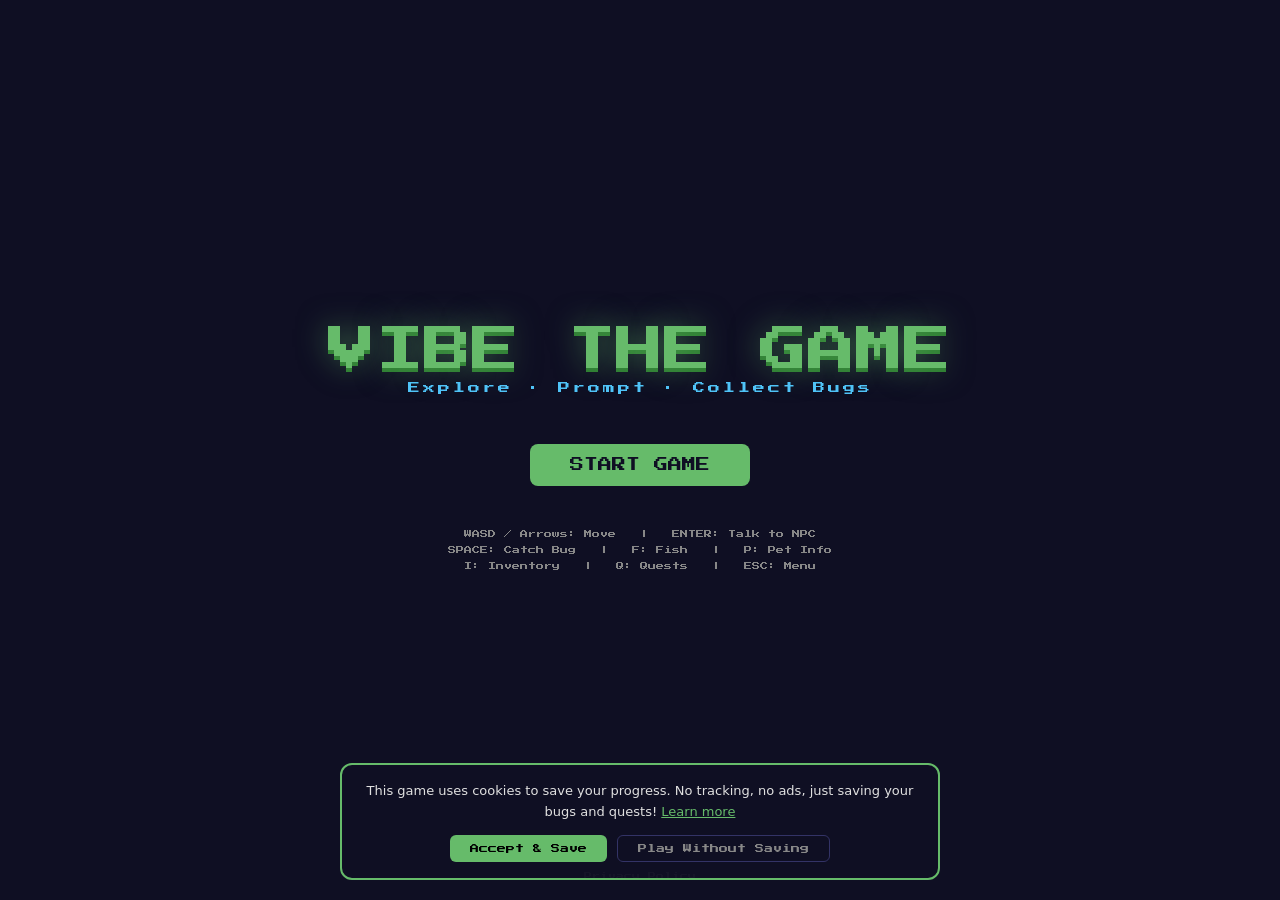
==== index.html @ 76baaf1b "Initial commit: Vibe The Game v2 - Enhanced Edition New features: - Day/Night cycle system with uniq" ====
<!DOCTYPE html>
<html lang="en">
<head>
  <meta charset="UTF-8">
  <meta name="viewport" content="width=device-width, initial-scale=1.0, user-scalable=no">
  <title>Vibe The Game - Explore. Prompt. Collect Bugs.</title>
  <meta name="description" content="Vibe The Game is a free browser-based exploration game where you talk to NPCs using text prompts, collect bugs as currency, complete quests, and uncover the secrets of the Vibeverse.">
  <meta name="keywords" content="vibe the game, browser game, exploration game, text adventure, NPC prompts, indie game, free game, pixel art, retro game, vibeverse">
  <meta name="author" content="Vibe The Game">
  <meta name="robots" content="index, follow">
  <meta name="theme-color" content="#66bb6a">

  <!-- Open Graph / Social -->
  <meta property="og:type" content="website">
  <meta property="og:title" content="Vibe The Game - Explore. Prompt. Collect Bugs.">
  <meta property="og:description" content="A free browser-based exploration game. Talk to NPCs, collect bugs, complete quests, and explore the Vibeverse!">
  <meta property="og:site_name" content="Vibe The Game">

  <!-- Twitter -->
  <meta name="twitter:card" content="summary_large_image">
  <meta name="twitter:title" content="Vibe The Game">
  <meta name="twitter:description" content="Explore the Vibeverse, prompt NPCs, collect bugs, and vibe. Free browser game.">

  <!-- Favicon -->
  <link rel="icon" type="image/svg+xml" href="favicon.svg">
  <link rel="apple-touch-icon" href="favicon.svg">

  <!-- Canonical -->
  <link rel="canonical" href="">

  <!-- Structured Data -->
  <script type="application/ld+json">
  {
    "@context": "https://schema.org",
    "@type": "VideoGame",
    "name": "Vibe The Game",
    "description": "A free browser-based exploration game where you talk to NPCs using text prompts, collect bugs as currency, and explore the Vibeverse.",
    "genre": ["Adventure", "Exploration", "Text-based"],
    "gamePlatform": "Web Browser",
    "applicationCategory": "Game",
    "operatingSystem": "Any",
    "offers": {
      "@type": "Offer",
      "price": "0",
      "priceCurrency": "USD"
    },
    "playMode": "SinglePlayer",
    "numberOfPlayers": {
      "@type": "QuantitativeValue",
      "value": 1
    }
  }
  </script>

  <!-- Styles -->
  <link rel="stylesheet" href="css/style.css">
</head>
<body>

  <!-- Game Container -->
  <div id="game-container">
    <canvas id="gameCanvas" width="800" height="600"></canvas>

    <!-- HUD -->
    <div id="hud" style="display: none;">
      <div id="hud-left">
        <div class="hud-item" id="bug-count">
          <span class="bug-icon">&#x1F41B;</span> <span id="bug-count-val">0</span>
        </div>
      </div>
      <div id="hud-center">
        <div class="hud-item" id="area-name">Spawn Village</div>
      </div>
      <div id="hud-right">
        <div class="hud-item" id="quest-indicator" style="display: none;">0 quests</div>
      </div>
    </div>

    <!-- Minimap -->
    <canvas id="minimap" width="90" height="60"></canvas>

    <!-- Interact Prompt -->
    <div id="interact-prompt">Press ENTER to talk</div>

    <!-- Dialogue Box -->
    <div id="dialogue-box">
      <div id="dialogue-header">
        <div id="npc-portrait"></div>
        <div id="npc-name">NPC</div>
        <div id="dialogue-close">ESC to close</div>
      </div>
      <div id="dialogue-messages"></div>
      <div id="dialogue-input-area">
        <input type="text" id="dialogue-input" placeholder="Type your message..." autocomplete="off" maxlength="200">
        <button id="dialogue-send">SEND</button>
      </div>
    </div>

    <!-- Inventory Panel -->
    <div id="inventory-panel">
      <h2>Inventory</h2>
      <div id="inventory-grid"></div>
      <div class="inv-stats">
        <span>Bugs: 0</span>
        <span>Total: 0</span>
        <span>Time: 0m</span>
      </div>
      <div class="inv-close">Press I or ESC to close</div>
    </div>

    <!-- Quests Panel -->
    <div id="quests-panel">
      <h2>Quests</h2>
      <div class="quests-list"></div>
      <div class="quests-close">Press Q or ESC to close</div>
    </div>

    <!-- Menu Panel -->
    <div id="menu-panel">
      <h2>Menu</h2>
      <button class="menu-btn" id="menu-resume">Resume Game</button>
      <button class="menu-btn" id="menu-save">Save Game</button>
      <button class="menu-btn" id="menu-quests">View Quests</button>
      <button class="menu-btn danger" id="menu-delete">Delete Save Data</button>
      <div class="menu-close">Press ESC to close</div>
    </div>

    <!-- Notification -->
    <div id="notification"></div>

    <!-- Achievement Popup -->
    <div id="achievement-popup">
      <div class="ach-label">Achievement Unlocked</div>
      <div class="ach-name"></div>
    </div>

    <!-- Transition Overlay -->
    <div id="transition-overlay"></div>

    <!-- Start Screen -->
    <div id="start-screen">
      <div class="title">VIBE THE GAME</div>
      <div class="subtitle">Explore &middot; Prompt &middot; Collect Bugs</div>
      <button class="start-btn">START GAME</button>
      <div class="continue-info"></div>
      <div class="controls-hint">
        WASD / Arrows: Move &nbsp; | &nbsp; ENTER: Talk to NPC<br>
        SPACE: Catch Bug &nbsp; | &nbsp; F: Fish &nbsp; | &nbsp; P: Pet Info<br>
        I: Inventory &nbsp; | &nbsp; Q: Quests &nbsp; | &nbsp; ESC: Menu
      </div>
      <div class="footer-links">
        <a href="privacy.html">Privacy Policy</a>
      </div>
    </div>

    <!-- Mobile Controls -->
    <div id="mobile-controls">
      <div class="mobile-dpad">
        <button class="up">&#9650;</button>
        <button class="down">&#9660;</button>
        <button class="left">&#9664;</button>
        <button class="right">&#9654;</button>
      </div>
      <div class="mobile-action">
        <button>ACT</button>
      </div>
    </div>

    <!-- Cookie Consent Banner -->
    <div id="cookie-banner">
      <p>This game uses cookies to save your progress. No tracking, no ads, just saving your bugs and quests!
        <a href="privacy.html">Learn more</a></p>
      <div class="cookie-btns">
        <button class="cookie-btn accept" id="cookie-accept">Accept & Save</button>
        <button class="cookie-btn decline" id="cookie-decline">Play Without Saving</button>
      </div>
    </div>
  </div>

  <!-- Scripts -->
  <script src="js/save.js"></script>
  <script src="js/data.js"></script>
  <script src="js/game.js"></script>
</body>
</html>
---- css/style.css ----
/* ============================================
   Vibe The Game - Stylesheet
   ============================================ */

@import url('https://fonts.googleapis.com/css2?family=Press+Start+2P&display=swap');

* { margin: 0; padding: 0; box-sizing: border-box; }

:root {
  --bg: #0f0f23;
  --bg-light: #1a1a2e;
  --accent: #66bb6a;
  --accent2: #4fc3f7;
  --gold: #ffd54f;
  --text: #e0e0e0;
  --text-dim: #888;
  --danger: #ef5350;
  --panel: rgba(15, 15, 35, 0.95);
  --border: #333366;
  --font-pixel: 'Press Start 2P', monospace;
}

html, body {
  width: 100%; height: 100%;
  overflow: hidden;
  background: var(--bg);
  color: var(--text);
  font-family: var(--font-pixel);
}

/* ---- GAME CONTAINER ---- */
#game-container {
  position: relative;
  width: 100vw; height: 100vh;
  display: flex;
  align-items: center;
  justify-content: center;
  background: #000;
}

#gameCanvas {
  image-rendering: pixelated;
  image-rendering: crisp-edges;
  background: var(--bg);
  cursor: crosshair;
}

/* ---- HUD ---- */
#hud {
  position: absolute;
  top: 0; left: 0; right: 0;
  padding: 12px 20px;
  display: flex;
  justify-content: space-between;
  align-items: center;
  pointer-events: none;
  z-index: 10;
}

#hud-left, #hud-center, #hud-right {
  display: flex;
  align-items: center;
  gap: 12px;
}

.hud-item {
  background: var(--panel);
  border: 1px solid var(--border);
  border-radius: 6px;
  padding: 6px 14px;
  font-size: 10px;
  font-family: var(--font-pixel);
  white-space: nowrap;
}

#bug-count {
  color: var(--gold);
  font-size: 12px;
}

#bug-count .bug-icon {
  display: inline-block;
  animation: bugWiggle 1s infinite;
}

@keyframes bugWiggle {
  0%, 100% { transform: rotate(-5deg); }
  50% { transform: rotate(5deg); }
}

#area-name {
  color: var(--accent2);
  text-transform: uppercase;
  font-size: 9px;
  letter-spacing: 2px;
}

#quest-indicator {
  color: var(--gold);
  font-size: 8px;
  display: none;
}

/* ---- INTERACT PROMPT ---- */
#interact-prompt {
  position: absolute;
  bottom: 120px;
  left: 50%;
  transform: translateX(-50%);
  background: var(--panel);
  border: 2px solid var(--accent);
  border-radius: 8px;
  padding: 8px 20px;
  font-family: var(--font-pixel);
  font-size: 10px;
  color: var(--accent);
  z-index: 15;
  display: none;
  animation: promptPulse 1.5s infinite;
  white-space: nowrap;
}

@keyframes promptPulse {
  0%, 100% { opacity: 1; border-color: var(--accent); }
  50% { opacity: 0.7; border-color: var(--accent2); }
}

/* ---- DIALOGUE BOX ---- */
#dialogue-box {
  position: absolute;
  bottom: 20px;
  left: 50%;
  transform: translateX(-50%);
  width: min(700px, calc(100vw - 40px));
  background: var(--panel);
  border: 2px solid var(--accent2);
  border-radius: 12px;
  padding: 0;
  z-index: 20;
  display: none;
  animation: slideUp 0.3s ease-out;
  overflow: hidden;
}

@keyframes slideUp {
  from { transform: translateX(-50%) translateY(20px); opacity: 0; }
  to { transform: translateX(-50%) translateY(0); opacity: 1; }
}

#dialogue-header {
  display: flex;
  align-items: center;
  gap: 12px;
  padding: 12px 16px;
  background: rgba(79, 195, 247, 0.1);
  border-bottom: 1px solid var(--border);
}

#npc-portrait {
  width: 40px; height: 40px;
  border-radius: 8px;
  border: 2px solid var(--accent2);
  display: flex;
  align-items: center;
  justify-content: center;
  font-size: 20px;
}

#npc-name {
  font-family: var(--font-pixel);
  font-size: 11px;
  color: var(--accent2);
}

#dialogue-close {
  margin-left: auto;
  font-family: var(--font-pixel);
  font-size: 8px;
  color: var(--text-dim);
}

#dialogue-messages {
  max-height: 200px;
  overflow-y: auto;
  padding: 12px 16px;
  display: flex;
  flex-direction: column;
  gap: 8px;
}

#dialogue-messages::-webkit-scrollbar {
  width: 4px;
}
#dialogue-messages::-webkit-scrollbar-track {
  background: transparent;
}
#dialogue-messages::-webkit-scrollbar-thumb {
  background: var(--border);
  border-radius: 2px;
}

.msg {
  font-family: 'Segoe UI', system-ui, sans-serif;
  font-size: 13px;
  line-height: 1.6;
  padding: 8px 12px;
  border-radius: 8px;
  max-width: 85%;
  white-space: pre-wrap;
  word-wrap: break-word;
}

.msg-npc {
  background: rgba(79, 195, 247, 0.1);
  border: 1px solid rgba(79, 195, 247, 0.2);
  color: #e0e0e0;
  align-self: flex-start;
}

.msg-player {
  background: rgba(102, 187, 106, 0.15);
  border: 1px solid rgba(102, 187, 106, 0.2);
  color: var(--accent);
  align-self: flex-end;
}

.msg-system {
  background: rgba(255, 213, 79, 0.1);
  border: 1px solid rgba(255, 213, 79, 0.2);
  color: var(--gold);
  align-self: center;
  font-size: 11px;
  text-align: center;
}

#dialogue-input-area {
  display: flex;
  gap: 8px;
  padding: 10px 16px;
  border-top: 1px solid var(--border);
  background: rgba(0, 0, 0, 0.3);
}

#dialogue-input {
  flex: 1;
  background: rgba(255, 255, 255, 0.05);
  border: 1px solid var(--border);
  border-radius: 6px;
  padding: 8px 12px;
  color: var(--text);
  font-family: 'Segoe UI', system-ui, sans-serif;
  font-size: 13px;
  outline: none;
  transition: border-color 0.2s;
}

#dialogue-input:focus {
  border-color: var(--accent);
}

#dialogue-input::placeholder {
  color: var(--text-dim);
  font-size: 11px;
}

#dialogue-send {
  background: var(--accent);
  border: none;
  border-radius: 6px;
  padding: 8px 16px;
  color: #000;
  font-family: var(--font-pixel);
  font-size: 9px;
  cursor: pointer;
  transition: background 0.2s;
}

#dialogue-send:hover {
  background: #81c784;
}

/* ---- INVENTORY ---- */
#inventory-panel {
  position: absolute;
  top: 50%; left: 50%;
  transform: translate(-50%, -50%);
  width: min(500px, calc(100vw - 40px));
  background: var(--panel);
  border: 2px solid var(--gold);
  border-radius: 12px;
  padding: 24px;
  z-index: 25;
  display: none;
  animation: fadeIn 0.2s;
}

@keyframes fadeIn {
  from { opacity: 0; transform: translate(-50%, -50%) scale(0.95); }
  to { opacity: 1; transform: translate(-50%, -50%) scale(1); }
}

#inventory-panel h2 {
  font-family: var(--font-pixel);
  font-size: 14px;
  color: var(--gold);
  margin-bottom: 16px;
  text-align: center;
}

#inventory-grid {
  display: grid;
  grid-template-columns: repeat(auto-fill, minmax(120px, 1fr));
  gap: 12px;
  margin-bottom: 16px;
}

.inv-item {
  background: rgba(255, 213, 79, 0.05);
  border: 1px solid var(--border);
  border-radius: 8px;
  padding: 12px;
  text-align: center;
}

.inv-item-icon {
  font-size: 24px;
  margin-bottom: 6px;
}

.inv-item-name {
  font-family: var(--font-pixel);
  font-size: 8px;
  color: var(--gold);
}

.inv-item-desc {
  font-family: 'Segoe UI', system-ui, sans-serif;
  font-size: 10px;
  color: var(--text-dim);
  margin-top: 4px;
}

#inventory-empty {
  text-align: center;
  color: var(--text-dim);
  font-size: 10px;
  padding: 20px;
}

.inv-stats {
  border-top: 1px solid var(--border);
  padding-top: 12px;
  font-size: 9px;
  color: var(--text-dim);
  display: flex;
  justify-content: space-between;
}

.inv-close {
  text-align: center;
  margin-top: 12px;
  font-size: 8px;
  color: var(--text-dim);
}

/* ---- NOTIFICATION ---- */
#notification {
  position: absolute;
  top: 70px;
  left: 50%;
  transform: translateX(-50%);
  background: var(--panel);
  border: 2px solid var(--gold);
  border-radius: 8px;
  padding: 10px 24px;
  font-family: var(--font-pixel);
  font-size: 10px;
  color: var(--gold);
  z-index: 30;
  display: none;
  animation: notifSlide 0.3s ease-out;
  pointer-events: none;
  text-align: center;
}

@keyframes notifSlide {
  from { transform: translateX(-50%) translateY(-10px); opacity: 0; }
  to { transform: translateX(-50%) translateY(0); opacity: 1; }
}

/* ---- ACHIEVEMENT ---- */
#achievement-popup {
  position: absolute;
  top: 120px;
  right: 20px;
  background: var(--panel);
  border: 2px solid var(--accent);
  border-radius: 10px;
  padding: 14px 20px;
  z-index: 30;
  display: none;
  animation: achieveSlide 0.5s ease-out;
  pointer-events: none;
}

@keyframes achieveSlide {
  from { transform: translateX(100px); opacity: 0; }
  to { transform: translateX(0); opacity: 1; }
}

#achievement-popup .ach-label {
  font-family: var(--font-pixel);
  font-size: 7px;
  color: var(--accent);
  text-transform: uppercase;
  letter-spacing: 2px;
  margin-bottom: 4px;
}

#achievement-popup .ach-name {
  font-family: var(--font-pixel);
  font-size: 11px;
  color: var(--gold);
}

/* ---- START SCREEN ---- */
#start-screen {
  position: absolute;
  inset: 0;
  background: var(--bg);
  display: flex;
  flex-direction: column;
  align-items: center;
  justify-content: center;
  z-index: 50;
}

#start-screen .title {
  font-family: var(--font-pixel);
  font-size: clamp(24px, 5vw, 48px);
  color: var(--accent);
  text-shadow: 0 0 30px rgba(102, 187, 106, 0.5), 0 4px 0 #2e7d32;
  margin-bottom: 8px;
  animation: titleGlow 2s infinite;
}

@keyframes titleGlow {
  0%, 100% { text-shadow: 0 0 30px rgba(102, 187, 106, 0.5), 0 4px 0 #2e7d32; }
  50% { text-shadow: 0 0 50px rgba(102, 187, 106, 0.8), 0 4px 0 #2e7d32; }
}

#start-screen .subtitle {
  font-family: var(--font-pixel);
  font-size: clamp(8px, 1.5vw, 12px);
  color: var(--accent2);
  margin-bottom: 50px;
  letter-spacing: 3px;
}

#start-screen .start-btn {
  font-family: var(--font-pixel);
  font-size: 14px;
  color: var(--bg);
  background: var(--accent);
  border: none;
  border-radius: 8px;
  padding: 14px 40px;
  cursor: pointer;
  transition: all 0.2s;
  animation: startPulse 2s infinite;
}

#start-screen .start-btn:hover {
  background: #81c784;
  transform: scale(1.05);
}

@keyframes startPulse {
  0%, 100% { box-shadow: 0 0 20px rgba(102, 187, 106, 0.3); }
  50% { box-shadow: 0 0 40px rgba(102, 187, 106, 0.6); }
}

#start-screen .continue-info {
  margin-top: 16px;
  font-family: var(--font-pixel);
  font-size: 8px;
  color: var(--text-dim);
  display: none;
}

#start-screen .controls-hint {
  margin-top: 40px;
  font-family: var(--font-pixel);
  font-size: 8px;
  color: var(--text-dim);
  text-align: center;
  line-height: 2;
}

#start-screen .footer-links {
  position: absolute;
  bottom: 20px;
  display: flex;
  gap: 20px;
}

#start-screen .footer-links a {
  font-family: var(--font-pixel);
  font-size: 8px;
  color: var(--text-dim);
  text-decoration: none;
  transition: color 0.2s;
}

#start-screen .footer-links a:hover {
  color: var(--accent);
}

/* ---- BUG PARTICLES ---- */
.bug-particle {
  position: absolute;
  pointer-events: none;
  z-index: 5;
}

/* ---- MENU ---- */
#menu-panel {
  position: absolute;
  top: 50%; left: 50%;
  transform: translate(-50%, -50%);
  width: min(400px, calc(100vw - 40px));
  background: var(--panel);
  border: 2px solid var(--accent2);
  border-radius: 12px;
  padding: 30px;
  z-index: 40;
  display: none;
  text-align: center;
}

#menu-panel h2 {
  font-family: var(--font-pixel);
  font-size: 16px;
  color: var(--accent2);
  margin-bottom: 24px;
}

.menu-btn {
  display: block;
  width: 100%;
  font-family: var(--font-pixel);
  font-size: 11px;
  padding: 12px;
  margin-bottom: 10px;
  border: 1px solid var(--border);
  border-radius: 6px;
  background: rgba(255, 255, 255, 0.03);
  color: var(--text);
  cursor: pointer;
  transition: all 0.2s;
}

.menu-btn:hover {
  background: rgba(79, 195, 247, 0.1);
  border-color: var(--accent2);
}

.menu-btn.danger {
  color: var(--danger);
  border-color: rgba(239, 83, 80, 0.3);
}

.menu-btn.danger:hover {
  background: rgba(239, 83, 80, 0.1);
  border-color: var(--danger);
}

.menu-close {
  margin-top: 10px;
  font-size: 8px;
  color: var(--text-dim);
}

/* ---- COOKIE CONSENT ---- */
#cookie-banner {
  position: absolute;
  bottom: 20px;
  left: 50%;
  transform: translateX(-50%);
  width: min(600px, calc(100vw - 40px));
  background: var(--panel);
  border: 2px solid var(--accent);
  border-radius: 12px;
  padding: 16px 24px;
  z-index: 100;
  display: none;
  text-align: center;
}

#cookie-banner p {
  font-family: 'Segoe UI', system-ui, sans-serif;
  font-size: 13px;
  color: var(--text);
  margin-bottom: 12px;
  line-height: 1.6;
}

#cookie-banner a {
  color: var(--accent);
}

.cookie-btns {
  display: flex;
  gap: 10px;
  justify-content: center;
}

.cookie-btn {
  font-family: var(--font-pixel);
  font-size: 9px;
  padding: 8px 20px;
  border-radius: 6px;
  border: none;
  cursor: pointer;
  transition: all 0.2s;
}

.cookie-btn.accept {
  background: var(--accent);
  color: #000;
}

.cookie-btn.accept:hover {
  background: #81c784;
}

.cookie-btn.decline {
  background: transparent;
  border: 1px solid var(--border);
  color: var(--text-dim);
}

.cookie-btn.decline:hover {
  border-color: var(--text-dim);
}

/* ---- TRANSITION OVERLAY ---- */
#transition-overlay {
  position: absolute;
  inset: 0;
  background: #000;
  z-index: 35;
  pointer-events: none;
  opacity: 0;
  transition: opacity 0.3s;
}

/* ---- MOBILE CONTROLS ---- */
#mobile-controls {
  display: none;
  position: absolute;
  bottom: 0; left: 0; right: 0;
  height: 160px;
  z-index: 8;
  pointer-events: none;
}

.mobile-dpad {
  position: absolute;
  left: 30px;
  bottom: 20px;
  width: 120px; height: 120px;
  pointer-events: auto;
}

.mobile-dpad button {
  position: absolute;
  width: 40px; height: 40px;
  background: rgba(102, 187, 106, 0.3);
  border: 2px solid var(--accent);
  border-radius: 8px;
  color: var(--accent);
  font-size: 18px;
  cursor: pointer;
  display: flex;
  align-items: center;
  justify-content: center;
}

.mobile-dpad .up    { top: 0; left: 40px; }
.mobile-dpad .down  { bottom: 0; left: 40px; }
.mobile-dpad .left  { top: 40px; left: 0; }
.mobile-dpad .right { top: 40px; right: 0; }

.mobile-action {
  position: absolute;
  right: 30px;
  bottom: 30px;
  pointer-events: auto;
}

.mobile-action button {
  width: 60px; height: 60px;
  background: rgba(79, 195, 247, 0.3);
  border: 2px solid var(--accent2);
  border-radius: 50%;
  color: var(--accent2);
  font-family: var(--font-pixel);
  font-size: 9px;
  cursor: pointer;
}

/* ---- RESPONSIVE ---- */
@media (max-width: 768px) {
  #hud { padding: 8px 12px; }
  .hud-item { padding: 4px 10px; font-size: 8px; }
  #bug-count { font-size: 10px; }
  #mobile-controls { display: block; }
}

@media (hover: none) and (pointer: coarse) {
  #mobile-controls { display: block; }
  #custom-cursor { display: none !important; }
}

/* ---- QUESTS PANEL ---- */
#quests-panel {
  position: absolute;
  top: 50%; left: 50%;
  transform: translate(-50%, -50%);
  width: min(450px, calc(100vw - 40px));
  background: var(--panel);
  border: 2px solid var(--accent);
  border-radius: 12px;
  padding: 24px;
  z-index: 25;
  display: none;
  animation: fadeIn 0.2s;
}

#quests-panel h2 {
  font-family: var(--font-pixel);
  font-size: 14px;
  color: var(--accent);
  margin-bottom: 16px;
  text-align: center;
}

.quest-item {
  background: rgba(102, 187, 106, 0.05);
  border: 1px solid var(--border);
  border-radius: 8px;
  padding: 12px;
  margin-bottom: 8px;
}

.quest-item.completed {
  opacity: 0.5;
  border-color: var(--accent);
}

.quest-name {
  font-family: var(--font-pixel);
  font-size: 9px;
  color: var(--accent);
  margin-bottom: 4px;
}

.quest-desc {
  font-family: 'Segoe UI', system-ui, sans-serif;
  font-size: 11px;
  color: var(--text-dim);
}

.quest-status {
  font-family: var(--font-pixel);
  font-size: 8px;
  color: var(--gold);
  margin-top: 4px;
}

.quests-close {
  text-align: center;
  margin-top: 12px;
  font-size: 8px;
  color: var(--text-dim);
}

/* ---- MINIMAP ---- */
#minimap {
  position: absolute;
  top: 60px;
  right: 16px;
  border: 2px solid var(--border);
  border-radius: 6px;
  z-index: 10;
  pointer-events: none;
  opacity: 0.8;
}
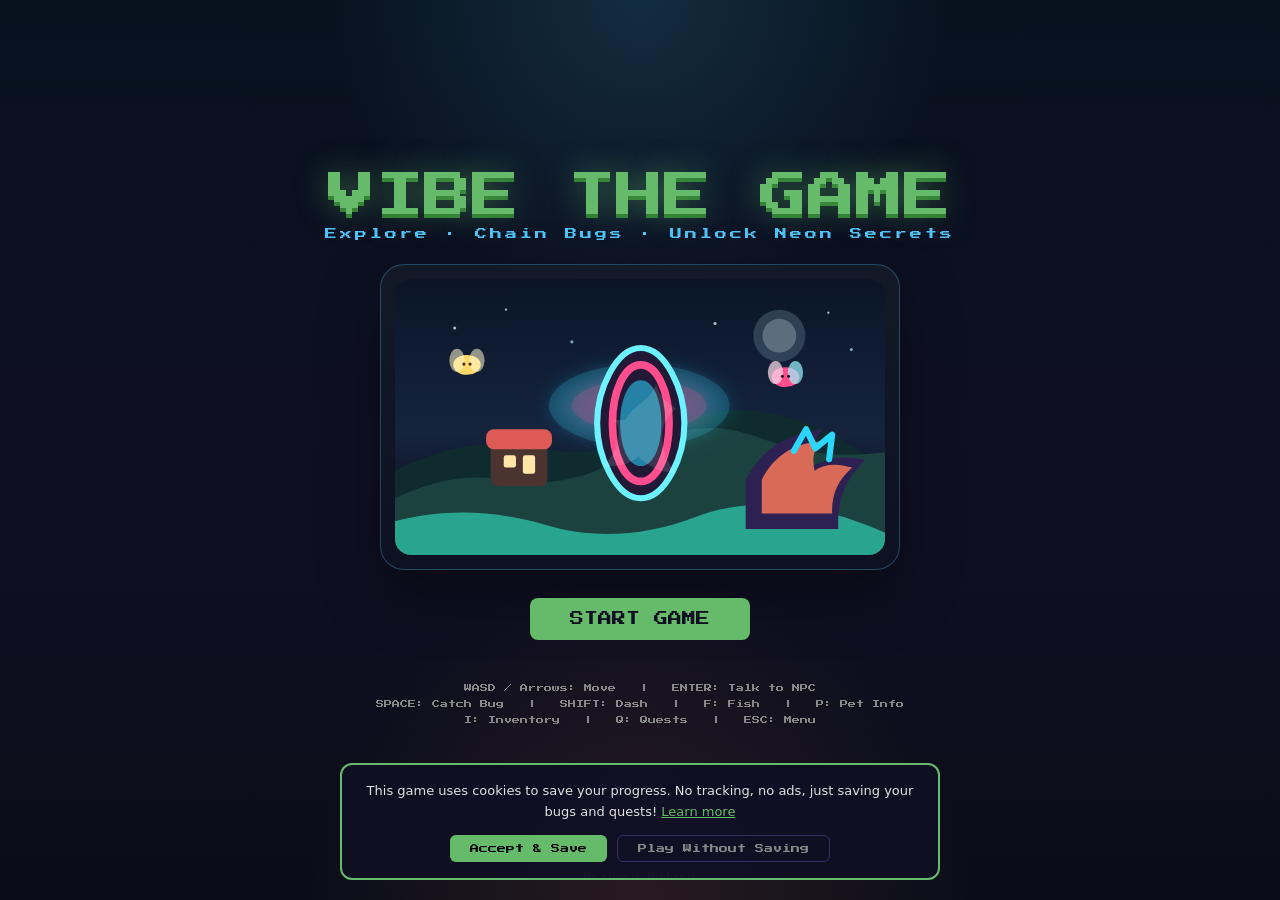
==== commit f9d98d9b: "Add neon garden combo pass and custom art" ====
--- a/index.html
+++ b/index.html
@@ -65,14 +65,17 @@
     <div id="hud" style="display: none;">
       <div id="hud-left">
         <div class="hud-item" id="bug-count">
-          <span class="bug-icon">&#x1F41B;</span> <span id="bug-count-val">0</span>
+          <span class="bug-icon"><img class="bug-icon-art" src="assets/ui/bug-token.svg" alt=""></span> <span id="bug-count-val">0</span>
         </div>
       </div>
       <div id="hud-center">
         <div class="hud-item" id="area-name">Spawn Village</div>
+        <div class="hud-item hud-objective" id="objective-display">Talk to Professor Semicolon to get started.</div>
       </div>
       <div id="hud-right">
         <div class="hud-item" id="quest-indicator" style="display: none;">0 quests</div>
+        <div class="hud-item" id="combo-display">Chain Ready</div>
+        <div class="hud-item" id="dash-display">Dash Locked</div>
       </div>
     </div>
 
@@ -140,12 +143,15 @@
     <!-- Start Screen -->
     <div id="start-screen">
       <div class="title">VIBE THE GAME</div>
-      <div class="subtitle">Explore &middot; Prompt &middot; Collect Bugs</div>
+      <div class="subtitle">Explore &middot; Chain Bugs &middot; Unlock Neon Secrets</div>
+      <div class="start-art-frame">
+        <img class="start-art" src="assets/ui/start-scene.svg" alt="A vibrant Vibeverse scene with portals, bugs, and the Neon Garden beyond">
+      </div>
       <button class="start-btn">START GAME</button>
       <div class="continue-info"></div>
       <div class="controls-hint">
         WASD / Arrows: Move &nbsp; | &nbsp; ENTER: Talk to NPC<br>
-        SPACE: Catch Bug &nbsp; | &nbsp; F: Fish &nbsp; | &nbsp; P: Pet Info<br>
+        SPACE: Catch Bug &nbsp; | &nbsp; SHIFT: Dash &nbsp; | &nbsp; F: Fish &nbsp; | &nbsp; P: Pet Info<br>
         I: Inventory &nbsp; | &nbsp; Q: Quests &nbsp; | &nbsp; ESC: Menu
       </div>
       <div class="footer-links">
--- a/css/style.css
+++ b/css/style.css
@@ -12,6 +12,8 @@
   --accent: #66bb6a;
   --accent2: #4fc3f7;
   --gold: #ffd54f;
+  --hot: #ff9f68;
+  --neon: #29d7ff;
   --text: #e0e0e0;
   --text-dim: #888;
   --danger: #ef5350;
@@ -35,7 +37,10 @@
   display: flex;
   align-items: center;
   justify-content: center;
-  background: #000;
+  background:
+    radial-gradient(circle at top, rgba(41, 215, 255, 0.16), transparent 28%),
+    radial-gradient(circle at bottom right, rgba(255, 122, 89, 0.18), transparent 24%),
+    #000;
 }
 
 #gameCanvas {
@@ -61,6 +66,11 @@
   display: flex;
   align-items: center;
   gap: 12px;
+}
+
+#hud-center {
+  flex-direction: column;
+  gap: 6px;
 }
 
 .hud-item {
@@ -83,6 +93,13 @@
   animation: bugWiggle 1s infinite;
 }
 
+.bug-icon-art {
+  width: 16px;
+  height: 16px;
+  display: block;
+  image-rendering: pixelated;
+}
+
 @keyframes bugWiggle {
   0%, 100% { transform: rotate(-5deg); }
   50% { transform: rotate(5deg); }
@@ -95,10 +112,41 @@
   letter-spacing: 2px;
 }
 
+#objective-display {
+  max-width: 320px;
+  font-size: 8px;
+  line-height: 1.5;
+  color: #dfefff;
+  text-align: center;
+  white-space: normal;
+}
+
 #quest-indicator {
   color: var(--gold);
   font-size: 8px;
   display: none;
+}
+
+#combo-display {
+  color: var(--hot);
+  transition: transform 0.15s ease, box-shadow 0.15s ease;
+}
+
+#combo-display[data-hot="true"] {
+  transform: translateY(-1px);
+  box-shadow: 0 0 18px rgba(255, 159, 104, 0.2);
+}
+
+#dash-display[data-state="ready"] {
+  color: var(--neon);
+}
+
+#dash-display[data-state="cooldown"] {
+  color: #b0bec5;
+}
+
+#dash-display[data-state="locked"] {
+  color: var(--text-dim);
 }
 
 /* ---- INTERACT PROMPT ---- */
@@ -427,7 +475,10 @@
 #start-screen {
   position: absolute;
   inset: 0;
-  background: var(--bg);
+  background:
+    radial-gradient(circle at top, rgba(79, 195, 247, 0.15), transparent 28%),
+    radial-gradient(circle at bottom, rgba(255, 122, 89, 0.12), transparent 30%),
+    linear-gradient(180deg, #08121f 0%, #0f0f23 55%, #0a0d18 100%);
   display: flex;
   flex-direction: column;
   align-items: center;
@@ -453,8 +504,27 @@
   font-family: var(--font-pixel);
   font-size: clamp(8px, 1.5vw, 12px);
   color: var(--accent2);
-  margin-bottom: 50px;
+  margin-bottom: 24px;
   letter-spacing: 3px;
+}
+
+.start-art-frame {
+  width: min(520px, calc(100vw - 64px));
+  padding: 14px;
+  margin-bottom: 28px;
+  border: 1px solid rgba(79, 195, 247, 0.3);
+  border-radius: 24px;
+  background:
+    linear-gradient(180deg, rgba(255,255,255,0.04), rgba(255,255,255,0.01)),
+    rgba(8, 16, 30, 0.55);
+  box-shadow: 0 24px 60px rgba(0, 0, 0, 0.35);
+}
+
+.start-art {
+  width: 100%;
+  display: block;
+  border-radius: 16px;
+  image-rendering: pixelated;
 }
 
 #start-screen .start-btn {
@@ -715,6 +785,8 @@
   #hud { padding: 8px 12px; }
   .hud-item { padding: 4px 10px; font-size: 8px; }
   #bug-count { font-size: 10px; }
+  #objective-display { max-width: 220px; }
+  .start-art-frame { width: min(420px, calc(100vw - 32px)); }
   #mobile-controls { display: block; }
 }
 
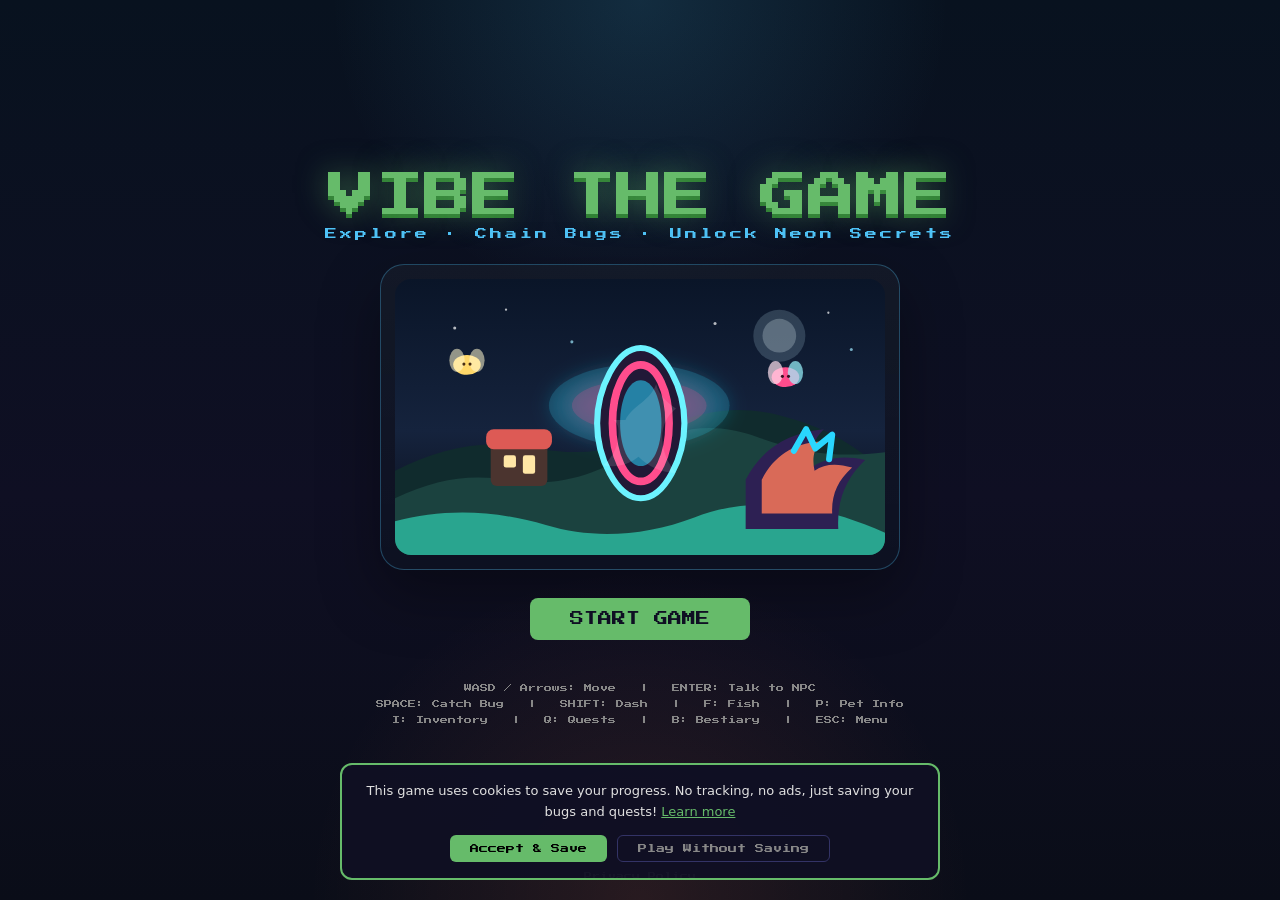
==== commit fd877386: "Add Vibe Mode, juicy feedback, Bug Bestiary, and shop cleanup RADICAL - Vibe Mode: Hit a 6+ combo ch" ====
--- a/index.html
+++ b/index.html
@@ -118,6 +118,14 @@
       <div class="quests-close">Press Q or ESC to close</div>
     </div>
 
+    <!-- Bestiary Panel -->
+    <div id="bestiary-panel">
+      <h2>Bug Bestiary</h2>
+      <div class="bestiary-progress"></div>
+      <div class="bestiary-grid"></div>
+      <div class="bestiary-close">Press B or ESC to close</div>
+    </div>
+
     <!-- Menu Panel -->
     <div id="menu-panel">
       <h2>Menu</h2>
@@ -152,7 +160,7 @@
       <div class="controls-hint">
         WASD / Arrows: Move &nbsp; | &nbsp; ENTER: Talk to NPC<br>
         SPACE: Catch Bug &nbsp; | &nbsp; SHIFT: Dash &nbsp; | &nbsp; F: Fish &nbsp; | &nbsp; P: Pet Info<br>
-        I: Inventory &nbsp; | &nbsp; Q: Quests &nbsp; | &nbsp; ESC: Menu
+        I: Inventory &nbsp; | &nbsp; Q: Quests &nbsp; | &nbsp; B: Bestiary &nbsp; | &nbsp; ESC: Menu
       </div>
       <div class="footer-links">
         <a href="privacy.html">Privacy Policy</a>
--- a/css/style.css
+++ b/css/style.css
@@ -858,6 +858,110 @@
   color: var(--text-dim);
 }
 
+/* ---- BESTIARY ---- */
+#bestiary-panel {
+  position: absolute;
+  top: 50%; left: 50%;
+  transform: translate(-50%, -50%);
+  width: min(550px, calc(100vw - 40px));
+  max-height: 80vh;
+  overflow-y: auto;
+  background: var(--panel);
+  border: 2px solid var(--hot);
+  border-radius: 12px;
+  padding: 24px;
+  z-index: 25;
+  display: none;
+  animation: fadeIn 0.2s;
+}
+
+#bestiary-panel h2 {
+  font-family: var(--font-pixel);
+  font-size: 14px;
+  color: var(--hot);
+  margin-bottom: 8px;
+  text-align: center;
+}
+
+.bestiary-progress {
+  text-align: center;
+  font-family: var(--font-pixel);
+  font-size: 9px;
+  color: var(--text-dim);
+  margin-bottom: 16px;
+}
+
+.bestiary-grid {
+  display: grid;
+  grid-template-columns: repeat(auto-fill, minmax(210px, 1fr));
+  gap: 10px;
+  margin-bottom: 12px;
+}
+
+.bestiary-entry {
+  background: rgba(255, 159, 104, 0.05);
+  border: 1px solid var(--border);
+  border-radius: 8px;
+  padding: 10px 12px;
+  display: flex;
+  align-items: center;
+  gap: 10px;
+  transition: border-color 0.2s;
+}
+
+.bestiary-entry:not(.undiscovered):hover {
+  border-color: var(--hot);
+}
+
+.bestiary-entry.undiscovered {
+  opacity: 0.35;
+}
+
+.bestiary-bug-icon {
+  width: 36px; height: 36px;
+  border-radius: 6px;
+  display: flex;
+  align-items: center;
+  justify-content: center;
+  flex-shrink: 0;
+}
+
+.bestiary-info { flex: 1; min-width: 0; }
+
+.bestiary-name {
+  font-family: var(--font-pixel);
+  font-size: 8px;
+  color: var(--gold);
+  margin-bottom: 3px;
+}
+
+.bestiary-meta {
+  font-family: 'Segoe UI', system-ui, sans-serif;
+  font-size: 10px;
+  color: var(--text-dim);
+  line-height: 1.4;
+}
+
+.bestiary-count {
+  font-family: var(--font-pixel);
+  font-size: 9px;
+  color: var(--accent2);
+  flex-shrink: 0;
+}
+
+.bestiary-close {
+  text-align: center;
+  margin-top: 12px;
+  font-size: 8px;
+  color: var(--text-dim);
+}
+
+.rarity-common { color: #aaa; }
+.rarity-uncommon { color: #66bb6a; }
+.rarity-rare { color: #4fc3f7; }
+.rarity-epic { color: #ce93d8; }
+.rarity-legendary { color: #ffd54f; }
+
 /* ---- MINIMAP ---- */
 #minimap {
   position: absolute;
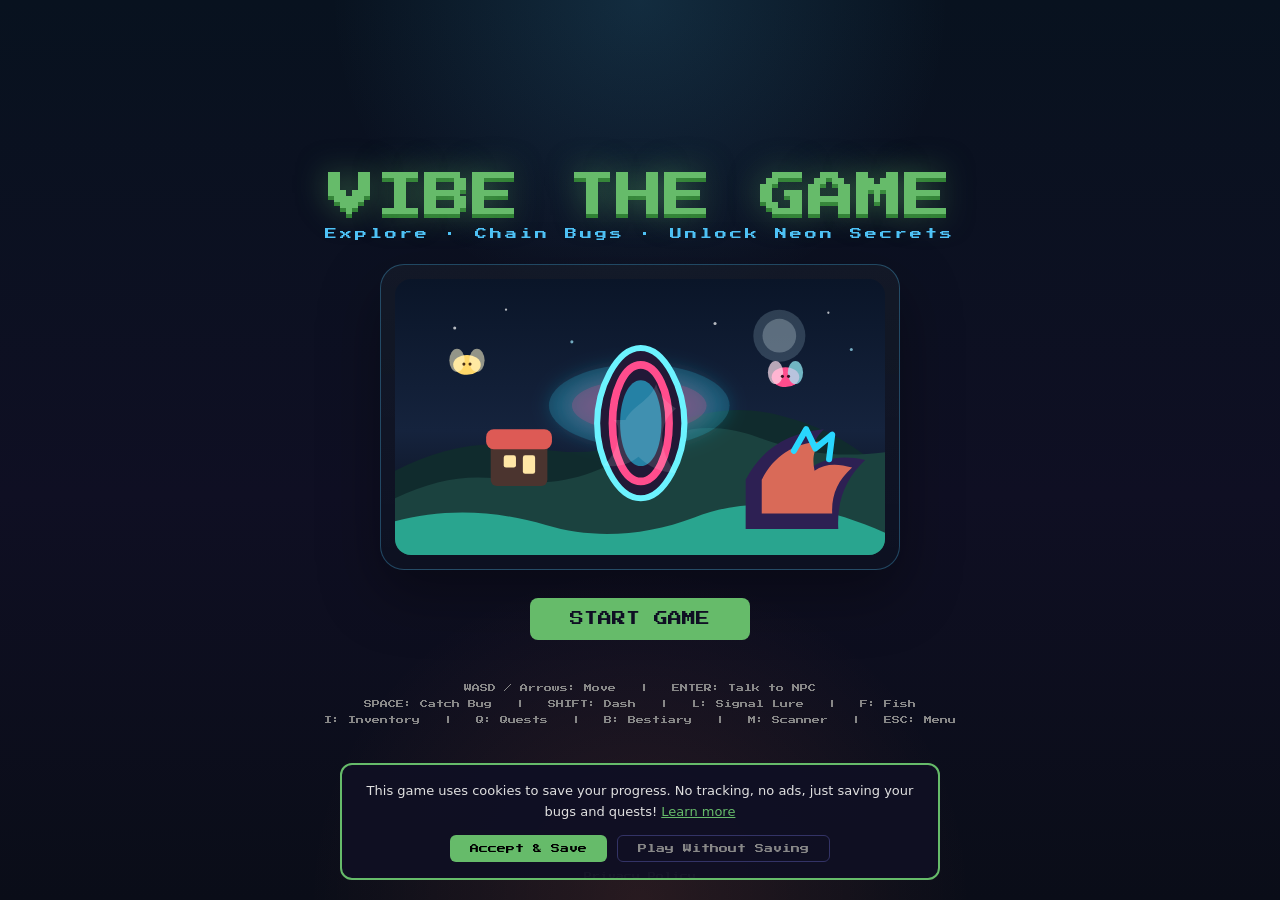
==== commit 9cec5a43: "Add pulse storm gameplay pass" ====
--- a/index.html
+++ b/index.html
@@ -74,8 +74,11 @@
       </div>
       <div id="hud-right">
         <div class="hud-item" id="quest-indicator" style="display: none;">0 quests</div>
+        <div class="hud-item" id="golden-bugs" style="display: none;">0 Golden</div>
         <div class="hud-item" id="combo-display">Chain Ready</div>
         <div class="hud-item" id="dash-display">Dash Locked</div>
+        <div class="hud-item" id="lure-display">Lure Locked</div>
+        <div class="hud-item" id="storm-display">Pulse Calm</div>
       </div>
     </div>
 
@@ -126,12 +129,20 @@
       <div class="bestiary-close">Press B or ESC to close</div>
     </div>
 
+    <!-- Scanner Panel -->
+    <div id="scanner-panel">
+      <h2>Field Scanner</h2>
+      <div class="scanner-grid"></div>
+      <div class="scanner-close">Press M or ESC to close</div>
+    </div>
+
     <!-- Menu Panel -->
     <div id="menu-panel">
       <h2>Menu</h2>
       <button class="menu-btn" id="menu-resume">Resume Game</button>
       <button class="menu-btn" id="menu-save">Save Game</button>
       <button class="menu-btn" id="menu-quests">View Quests</button>
+      <button class="menu-btn" id="menu-scanner">Field Scanner</button>
       <button class="menu-btn danger" id="menu-delete">Delete Save Data</button>
       <div class="menu-close">Press ESC to close</div>
     </div>
@@ -159,8 +170,8 @@
       <div class="continue-info"></div>
       <div class="controls-hint">
         WASD / Arrows: Move &nbsp; | &nbsp; ENTER: Talk to NPC<br>
-        SPACE: Catch Bug &nbsp; | &nbsp; SHIFT: Dash &nbsp; | &nbsp; F: Fish &nbsp; | &nbsp; P: Pet Info<br>
-        I: Inventory &nbsp; | &nbsp; Q: Quests &nbsp; | &nbsp; B: Bestiary &nbsp; | &nbsp; ESC: Menu
+        SPACE: Catch Bug &nbsp; | &nbsp; SHIFT: Dash &nbsp; | &nbsp; L: Signal Lure &nbsp; | &nbsp; F: Fish<br>
+        I: Inventory &nbsp; | &nbsp; Q: Quests &nbsp; | &nbsp; B: Bestiary &nbsp; | &nbsp; M: Scanner &nbsp; | &nbsp; ESC: Menu
       </div>
       <div class="footer-links">
         <a href="privacy.html">Privacy Policy</a>
@@ -176,7 +187,9 @@
         <button class="right">&#9654;</button>
       </div>
       <div class="mobile-action">
-        <button>ACT</button>
+        <button class="act">ACT</button>
+        <button class="lure">LURE</button>
+        <button class="scan">SCAN</button>
       </div>
     </div>
 
--- a/css/style.css
+++ b/css/style.css
@@ -68,6 +68,12 @@
   gap: 12px;
 }
 
+#hud-right {
+  flex-wrap: wrap;
+  justify-content: flex-end;
+  max-width: 360px;
+}
+
 #hud-center {
   flex-direction: column;
   gap: 6px;
@@ -127,6 +133,12 @@
   display: none;
 }
 
+#golden-bugs {
+  color: #ffd700;
+  font-size: 8px;
+  display: none;
+}
+
 #combo-display {
   color: var(--hot);
   transition: transform 0.15s ease, box-shadow 0.15s ease;
@@ -146,6 +158,37 @@
 }
 
 #dash-display[data-state="locked"] {
+  color: var(--text-dim);
+}
+
+#lure-display[data-state="ready"] {
+  color: var(--gold);
+}
+
+#lure-display[data-state="active"] {
+  color: var(--accent2);
+  box-shadow: 0 0 18px rgba(41, 215, 255, 0.22);
+}
+
+#lure-display[data-state="cooldown"] {
+  color: #b0bec5;
+}
+
+#lure-display[data-state="locked"] {
+  color: var(--text-dim);
+}
+
+#storm-display[data-state="pull"] {
+  color: var(--accent2);
+  border-color: rgba(41, 215, 255, 0.4);
+}
+
+#storm-display[data-state="scatter"] {
+  color: var(--gold);
+  border-color: rgba(255, 213, 79, 0.45);
+}
+
+#storm-display[data-state="calm"] {
   color: var(--text-dim);
 }
 
@@ -767,6 +810,10 @@
   right: 30px;
   bottom: 30px;
   pointer-events: auto;
+  display: flex;
+  flex-direction: column;
+  gap: 10px;
+  align-items: flex-end;
 }
 
 .mobile-action button {
@@ -780,12 +827,21 @@
   cursor: pointer;
 }
 
+.mobile-action .lure,
+.mobile-action .scan {
+  width: 68px;
+  height: 36px;
+  border-radius: 14px;
+  font-size: 8px;
+}
+
 /* ---- RESPONSIVE ---- */
 @media (max-width: 768px) {
   #hud { padding: 8px 12px; }
   .hud-item { padding: 4px 10px; font-size: 8px; }
   #bug-count { font-size: 10px; }
   #objective-display { max-width: 220px; }
+  #hud-right { max-width: 240px; gap: 8px; }
   .start-art-frame { width: min(420px, calc(100vw - 32px)); }
   #mobile-controls { display: block; }
 }
@@ -956,6 +1012,148 @@
   color: var(--text-dim);
 }
 
+/* ---- SCANNER ---- */
+#scanner-panel {
+  position: absolute;
+  top: 50%; left: 50%;
+  transform: translate(-50%, -50%);
+  width: min(620px, calc(100vw - 40px));
+  max-height: 80vh;
+  overflow-y: auto;
+  background:
+    linear-gradient(180deg, rgba(41, 215, 255, 0.05), rgba(255, 122, 89, 0.03)),
+    var(--panel);
+  border: 2px solid var(--accent2);
+  border-radius: 16px;
+  padding: 24px;
+  z-index: 26;
+  display: none;
+  animation: fadeIn 0.2s;
+}
+
+#scanner-panel h2 {
+  font-family: var(--font-pixel);
+  font-size: 14px;
+  color: var(--accent2);
+  margin-bottom: 16px;
+  text-align: center;
+}
+
+.scanner-grid {
+  display: grid;
+  grid-template-columns: repeat(auto-fit, minmax(240px, 1fr));
+  gap: 12px;
+}
+
+.scanner-card {
+  background: rgba(255, 255, 255, 0.03);
+  border: 1px solid rgba(79, 195, 247, 0.18);
+  border-radius: 12px;
+  padding: 14px;
+  box-shadow: inset 0 1px 0 rgba(255, 255, 255, 0.03);
+}
+
+.scanner-kicker {
+  font-family: var(--font-pixel);
+  font-size: 7px;
+  letter-spacing: 2px;
+  text-transform: uppercase;
+  color: var(--accent2);
+  margin-bottom: 8px;
+}
+
+.scanner-title {
+  font-family: var(--font-pixel);
+  font-size: 11px;
+  color: var(--gold);
+  margin-bottom: 8px;
+}
+
+.scanner-body,
+.scanner-stack,
+.scanner-row-meta,
+.scanner-empty {
+  font-family: 'Segoe UI', system-ui, sans-serif;
+  font-size: 11px;
+  line-height: 1.5;
+  color: var(--text-dim);
+}
+
+.scanner-pill-row {
+  display: flex;
+  flex-wrap: wrap;
+  gap: 8px;
+  margin-top: 12px;
+}
+
+.scanner-pill {
+  border: 1px solid rgba(79, 195, 247, 0.18);
+  border-radius: 999px;
+  padding: 4px 8px;
+  font-family: var(--font-pixel);
+  font-size: 7px;
+  color: var(--text);
+}
+
+.scanner-list {
+  display: grid;
+  gap: 8px;
+}
+
+.scanner-row {
+  display: flex;
+  justify-content: space-between;
+  gap: 10px;
+  align-items: center;
+  padding-bottom: 8px;
+  border-bottom: 1px solid rgba(255, 255, 255, 0.05);
+}
+
+.scanner-row:last-child {
+  padding-bottom: 0;
+  border-bottom: none;
+}
+
+.scanner-row-name {
+  font-family: var(--font-pixel);
+  font-size: 8px;
+  color: var(--text);
+}
+
+.scanner-row-meta {
+  text-align: right;
+}
+
+.scanner-state {
+  font-family: var(--font-pixel);
+  font-size: 7px;
+  text-transform: uppercase;
+}
+
+.scanner-state-online {
+  color: var(--accent);
+}
+
+.scanner-state-locked {
+  color: var(--danger);
+}
+
+.scanner-state-requirement {
+  color: var(--gold);
+}
+
+.scanner-stack {
+  display: grid;
+  gap: 8px;
+}
+
+.scanner-close {
+  text-align: center;
+  margin-top: 14px;
+  font-size: 8px;
+  color: var(--text-dim);
+}
+
 .rarity-common { color: #aaa; }
 .rarity-uncommon { color: #66bb6a; }
 .rarity-rare { color: #4fc3f7; }
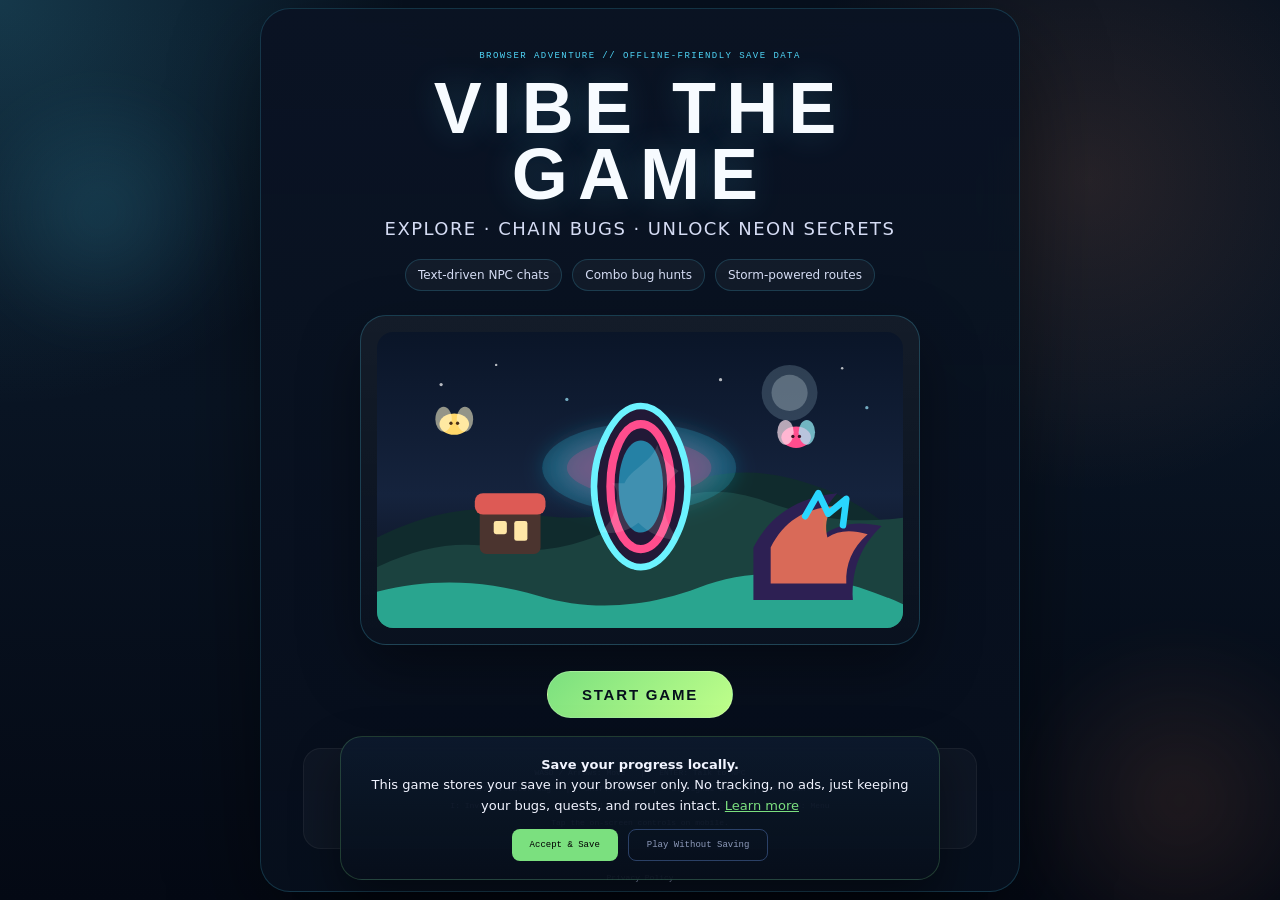
==== commit 1ef28f5d: "Refactor game shell and modernize save flow" ====
--- a/index.html
+++ b/index.html
@@ -2,13 +2,14 @@
 <html lang="en">
 <head>
   <meta charset="UTF-8">
-  <meta name="viewport" content="width=device-width, initial-scale=1.0, user-scalable=no">
+  <meta name="viewport" content="width=device-width, initial-scale=1.0, viewport-fit=cover">
   <title>Vibe The Game - Explore. Prompt. Collect Bugs.</title>
   <meta name="description" content="Vibe The Game is a free browser-based exploration game where you talk to NPCs using text prompts, collect bugs as currency, complete quests, and uncover the secrets of the Vibeverse.">
   <meta name="keywords" content="vibe the game, browser game, exploration game, text adventure, NPC prompts, indie game, free game, pixel art, retro game, vibeverse">
   <meta name="author" content="Vibe The Game">
   <meta name="robots" content="index, follow">
   <meta name="theme-color" content="#66bb6a">
+  <meta name="color-scheme" content="dark">
 
   <!-- Open Graph / Social -->
   <meta property="og:type" content="website">
@@ -24,9 +25,6 @@
   <!-- Favicon -->
   <link rel="icon" type="image/svg+xml" href="favicon.svg">
   <link rel="apple-touch-icon" href="favicon.svg">
-
-  <!-- Canonical -->
-  <link rel="canonical" href="">
 
   <!-- Structured Data -->
   <script type="application/ld+json">
@@ -56,13 +54,16 @@
   <link rel="stylesheet" href="css/style.css">
 </head>
 <body>
+  <noscript>
+    <div class="noscript-banner">Vibe The Game needs JavaScript enabled to run.</div>
+  </noscript>
 
   <!-- Game Container -->
   <div id="game-container">
-    <canvas id="gameCanvas" width="800" height="600"></canvas>
+    <canvas id="gameCanvas" width="800" height="600" aria-label="Main game view for Vibe The Game">Your browser needs canvas support to play Vibe The Game.</canvas>
 
     <!-- HUD -->
-    <div id="hud" style="display: none;">
+    <div id="hud" hidden aria-live="polite" aria-atomic="true">
       <div id="hud-left">
         <div class="hud-item" id="bug-count">
           <span class="bug-icon"><img class="bug-icon-art" src="assets/ui/bug-token.svg" alt=""></span> <span id="bug-count-val">0</span>
@@ -70,11 +71,11 @@
       </div>
       <div id="hud-center">
         <div class="hud-item" id="area-name">Spawn Village</div>
-        <div class="hud-item hud-objective" id="objective-display">Talk to Professor Semicolon to get started.</div>
+        <div class="hud-item hud-objective" id="objective-display" role="status" aria-live="polite">Talk to Professor Semicolon to get started.</div>
       </div>
       <div id="hud-right">
-        <div class="hud-item" id="quest-indicator" style="display: none;">0 quests</div>
-        <div class="hud-item" id="golden-bugs" style="display: none;">0 Golden</div>
+        <div class="hud-item" id="quest-indicator" hidden>0 quests</div>
+        <div class="hud-item" id="golden-bugs" hidden>0 Golden</div>
         <div class="hud-item" id="combo-display">Chain Ready</div>
         <div class="hud-item" id="dash-display">Dash Locked</div>
         <div class="hud-item" id="lure-display">Lure Locked</div>
@@ -83,95 +84,106 @@
     </div>
 
     <!-- Minimap -->
-    <canvas id="minimap" width="90" height="60"></canvas>
+    <canvas id="minimap" width="90" height="60" aria-hidden="true"></canvas>
 
     <!-- Interact Prompt -->
     <div id="interact-prompt">Press ENTER to talk</div>
 
     <!-- Dialogue Box -->
-    <div id="dialogue-box">
+    <div id="dialogue-box" role="dialog" aria-labelledby="npc-name" aria-hidden="true" hidden>
       <div id="dialogue-header">
         <div id="npc-portrait"></div>
         <div id="npc-name">NPC</div>
-        <div id="dialogue-close">ESC to close</div>
+        <button type="button" id="dialogue-close" class="panel-close">Close</button>
       </div>
       <div id="dialogue-messages"></div>
       <div id="dialogue-input-area">
-        <input type="text" id="dialogue-input" placeholder="Type your message..." autocomplete="off" maxlength="200">
-        <button id="dialogue-send">SEND</button>
+        <input type="text" id="dialogue-input" placeholder="Type your message..." autocomplete="off" maxlength="200" aria-label="Type a message to the current NPC">
+        <button type="button" id="dialogue-send">SEND</button>
       </div>
     </div>
 
     <!-- Inventory Panel -->
-    <div id="inventory-panel">
-      <h2>Inventory</h2>
+    <div id="inventory-panel" role="dialog" aria-labelledby="inventory-title" aria-hidden="true" hidden>
+      <h2 id="inventory-title">Inventory</h2>
       <div id="inventory-grid"></div>
       <div class="inv-stats">
         <span>Bugs: 0</span>
         <span>Total: 0</span>
         <span>Time: 0m</span>
       </div>
-      <div class="inv-close">Press I or ESC to close</div>
+      <button type="button" class="inv-close panel-close">Close Inventory</button>
     </div>
 
     <!-- Quests Panel -->
-    <div id="quests-panel">
-      <h2>Quests</h2>
+    <div id="quests-panel" role="dialog" aria-labelledby="quests-title" aria-hidden="true" hidden>
+      <h2 id="quests-title">Quests</h2>
       <div class="quests-list"></div>
-      <div class="quests-close">Press Q or ESC to close</div>
+      <button type="button" class="quests-close panel-close">Close Quests</button>
     </div>
 
     <!-- Bestiary Panel -->
-    <div id="bestiary-panel">
-      <h2>Bug Bestiary</h2>
+    <div id="bestiary-panel" role="dialog" aria-labelledby="bestiary-title" aria-hidden="true" hidden>
+      <h2 id="bestiary-title">Bug Bestiary</h2>
       <div class="bestiary-progress"></div>
       <div class="bestiary-grid"></div>
-      <div class="bestiary-close">Press B or ESC to close</div>
+      <button type="button" class="bestiary-close panel-close">Close Bestiary</button>
     </div>
 
     <!-- Scanner Panel -->
-    <div id="scanner-panel">
-      <h2>Field Scanner</h2>
+    <div id="scanner-panel" role="dialog" aria-labelledby="scanner-title" aria-hidden="true" hidden>
+      <h2 id="scanner-title">Field Scanner</h2>
       <div class="scanner-grid"></div>
-      <div class="scanner-close">Press M or ESC to close</div>
+      <button type="button" class="scanner-close panel-close">Close Scanner</button>
     </div>
 
     <!-- Menu Panel -->
-    <div id="menu-panel">
-      <h2>Menu</h2>
-      <button class="menu-btn" id="menu-resume">Resume Game</button>
-      <button class="menu-btn" id="menu-save">Save Game</button>
-      <button class="menu-btn" id="menu-quests">View Quests</button>
-      <button class="menu-btn" id="menu-scanner">Field Scanner</button>
-      <button class="menu-btn danger" id="menu-delete">Delete Save Data</button>
-      <div class="menu-close">Press ESC to close</div>
+    <div id="menu-panel" role="dialog" aria-labelledby="menu-title" aria-hidden="true" hidden>
+      <h2 id="menu-title">Menu</h2>
+      <button type="button" class="menu-btn" id="menu-resume">Resume Game</button>
+      <button type="button" class="menu-btn" id="menu-save">Save Game</button>
+      <button type="button" class="menu-btn" id="menu-quests">View Quests</button>
+      <button type="button" class="menu-btn" id="menu-scanner">Field Scanner</button>
+      <button type="button" class="menu-btn danger" id="menu-delete">Delete Save Data</button>
+      <button type="button" class="menu-close panel-close">Close Menu</button>
     </div>
 
     <!-- Notification -->
-    <div id="notification"></div>
+    <div id="notification" role="status" aria-live="polite" aria-atomic="true" hidden></div>
 
     <!-- Achievement Popup -->
-    <div id="achievement-popup">
+    <div id="achievement-popup" role="status" aria-live="polite" aria-atomic="true" hidden>
       <div class="ach-label">Achievement Unlocked</div>
       <div class="ach-name"></div>
     </div>
 
     <!-- Transition Overlay -->
-    <div id="transition-overlay"></div>
+    <div id="transition-overlay" aria-hidden="true"></div>
 
     <!-- Start Screen -->
     <div id="start-screen">
-      <div class="title">VIBE THE GAME</div>
-      <div class="subtitle">Explore &middot; Chain Bugs &middot; Unlock Neon Secrets</div>
-      <div class="start-art-frame">
-        <img class="start-art" src="assets/ui/start-scene.svg" alt="A vibrant Vibeverse scene with portals, bugs, and the Neon Garden beyond">
-      </div>
-      <button class="start-btn">START GAME</button>
-      <div class="continue-info"></div>
-      <div class="controls-hint">
-        WASD / Arrows: Move &nbsp; | &nbsp; ENTER: Talk to NPC<br>
-        SPACE: Catch Bug &nbsp; | &nbsp; SHIFT: Dash &nbsp; | &nbsp; L: Signal Lure &nbsp; | &nbsp; F: Fish<br>
-        I: Inventory &nbsp; | &nbsp; Q: Quests &nbsp; | &nbsp; B: Bestiary &nbsp; | &nbsp; M: Scanner &nbsp; | &nbsp; ESC: Menu
+      <div class="start-shell">
+        <div class="start-kicker">Browser Adventure // Offline-Friendly Save Data</div>
+        <div class="title">VIBE THE GAME</div>
+        <div class="subtitle">Explore &middot; Chain Bugs &middot; Unlock Neon Secrets</div>
+        <div class="start-badges" aria-label="Game highlights">
+          <span class="start-badge">Text-driven NPC chats</span>
+          <span class="start-badge">Combo bug hunts</span>
+          <span class="start-badge">Storm-powered routes</span>
+        </div>
+        <div class="start-art-frame">
+          <img class="start-art" src="assets/ui/start-scene.svg" alt="A vibrant Vibeverse scene with portals, bugs, and the Neon Garden beyond">
+        </div>
+        <div class="start-actions">
+          <button type="button" class="start-btn">START GAME</button>
+          <div class="continue-info" role="status" aria-live="polite" aria-hidden="true" hidden></div>
+        </div>
+        <div class="controls-hint">
+          WASD / Arrows: Move &nbsp; | &nbsp; ENTER: Talk to NPC<br>
+          SPACE: Catch Bug &nbsp; | &nbsp; SHIFT: Dash &nbsp; | &nbsp; L: Signal Lure &nbsp; | &nbsp; F: Fish<br>
+          I: Inventory &nbsp; | &nbsp; Q: Quests &nbsp; | &nbsp; B: Bestiary &nbsp; | &nbsp; M: Scanner &nbsp; | &nbsp; ESC: Menu<br>
+          Tap the on-screen controls on mobile.
+        </div>
       </div>
       <div class="footer-links">
         <a href="privacy.html">Privacy Policy</a>
@@ -181,32 +193,30 @@
     <!-- Mobile Controls -->
     <div id="mobile-controls">
       <div class="mobile-dpad">
-        <button class="up">&#9650;</button>
-        <button class="down">&#9660;</button>
-        <button class="left">&#9664;</button>
-        <button class="right">&#9654;</button>
+        <button type="button" class="up" aria-label="Move up">&#9650;</button>
+        <button type="button" class="down" aria-label="Move down">&#9660;</button>
+        <button type="button" class="left" aria-label="Move left">&#9664;</button>
+        <button type="button" class="right" aria-label="Move right">&#9654;</button>
       </div>
       <div class="mobile-action">
-        <button class="act">ACT</button>
-        <button class="lure">LURE</button>
-        <button class="scan">SCAN</button>
+        <button type="button" class="act" aria-label="Interact or catch">ACT</button>
+        <button type="button" class="lure" aria-label="Deploy signal lure">LURE</button>
+        <button type="button" class="scan" aria-label="Open field scanner">SCAN</button>
       </div>
     </div>
 
     <!-- Cookie Consent Banner -->
-    <div id="cookie-banner">
-      <p>This game uses cookies to save your progress. No tracking, no ads, just saving your bugs and quests!
+    <div id="cookie-banner" role="dialog" aria-labelledby="cookie-title" aria-hidden="true" hidden>
+      <p><strong id="cookie-title">Save your progress locally.</strong><br>This game stores your save in your browser only. No tracking, no ads, just keeping your bugs, quests, and routes intact.
         <a href="privacy.html">Learn more</a></p>
       <div class="cookie-btns">
-        <button class="cookie-btn accept" id="cookie-accept">Accept & Save</button>
-        <button class="cookie-btn decline" id="cookie-decline">Play Without Saving</button>
+        <button type="button" class="cookie-btn accept" id="cookie-accept">Accept & Save</button>
+        <button type="button" class="cookie-btn decline" id="cookie-decline">Play Without Saving</button>
       </div>
     </div>
   </div>
 
   <!-- Scripts -->
-  <script src="js/save.js"></script>
-  <script src="js/data.js"></script>
-  <script src="js/game.js"></script>
+  <script type="module" src="js/game.js"></script>
 </body>
 </html>
--- a/css/style.css
+++ b/css/style.css
@@ -1,25 +1,72 @@
 /* ============================================
-   Vibe The Game - Stylesheet
+   Vibe The Game - Stylesheet v3
+   Shell refresh with local fonts and improved accessibility
    ============================================ */
 
-@import url('https://fonts.googleapis.com/css2?family=Press+Start+2P&display=swap');
-
 * { margin: 0; padding: 0; box-sizing: border-box; }
 
 :root {
-  --bg: #0f0f23;
-  --bg-light: #1a1a2e;
-  --accent: #66bb6a;
-  --accent2: #4fc3f7;
+  /* Core colors */
+  --bg: #08121f;
+  --bg-light: #0e1d31;
+  --bg-deep: #040914;
+  --accent: #7be07f;
+  --accent-strong: #4ec465;
+  --accent2: #4fd5f7;
   --gold: #ffd54f;
-  --hot: #ff9f68;
+  --hot: #ff9560;
   --neon: #29d7ff;
-  --text: #e0e0e0;
-  --text-dim: #888;
+  --text: #f1f4ff;
+  --text-soft: #d5dcf4;
+  --text-dim: #8e9bbb;
   --danger: #ef5350;
-  --panel: rgba(15, 15, 35, 0.95);
-  --border: #333366;
-  --font-pixel: 'Press Start 2P', monospace;
+  
+  /* Panel styling */
+  --panel: rgba(8, 18, 31, 0.9);
+  --panel-light: rgba(15, 31, 52, 0.82);
+  --border: rgba(87, 125, 194, 0.45);
+  --border-light: rgba(102, 187, 106, 0.22);
+  
+  /* Typography */
+  --font-display: 'Trebuchet MS', 'Franklin Gothic Medium', 'Arial Narrow', sans-serif;
+  --font-mono: 'Consolas', 'Lucida Console', 'Courier New', monospace;
+  --font-ui: 'Segoe UI', 'Trebuchet MS', system-ui, -apple-system, sans-serif;
+  --font-pixel: var(--font-mono);
+  --font-system: var(--font-ui);
+  
+  /* Effects */
+  --shadow-sm: 0 2px 8px rgba(0, 0, 0, 0.2);
+  --shadow-md: 0 4px 16px rgba(0, 0, 0, 0.3);
+  --shadow-lg: 0 8px 32px rgba(0, 0, 0, 0.4);
+  --shadow-glow: 0 0 20px;
+  
+  /* Transitions */
+  --transition-fast: 0.15s ease;
+  --transition-normal: 0.25s ease;
+  --transition-slow: 0.4s ease;
+  
+  /* Border radius */
+  --radius-sm: 4px;
+  --radius-md: 8px;
+  --radius-lg: 16px;
+  --radius-xl: 24px;
+}
+
+/* Dark mode support */
+@media (prefers-color-scheme: dark) {
+  :root {
+    --bg: #0f0f23;
+    --bg-light: #1a1a2e;
+  }
+}
+
+/* Reduced motion support */
+@media (prefers-reduced-motion: reduce) {
+  *, *::before, *::after {
+    animation-duration: 0.01ms !important;
+    animation-iteration-count: 1 !important;
+    transition-duration: 0.01ms !important;
+  }
 }
 
 html, body {
@@ -27,7 +74,67 @@
   overflow: hidden;
   background: var(--bg);
   color: var(--text);
-  font-family: var(--font-pixel);
+  font-family: var(--font-ui);
+  font-smooth: always;
+  -webkit-font-smoothing: antialiased;
+  -moz-osx-font-smoothing: grayscale;
+}
+
+body {
+  background:
+    radial-gradient(circle at top, rgba(79, 213, 247, 0.12), transparent 24%),
+    radial-gradient(circle at bottom right, rgba(255, 149, 96, 0.14), transparent 22%),
+    linear-gradient(180deg, var(--bg) 0%, var(--bg-deep) 100%);
+}
+
+button,
+input {
+  font: inherit;
+}
+
+[hidden] {
+  display: none !important;
+}
+
+.noscript-banner {
+  padding: 16px 20px;
+  background: #141d32;
+  color: var(--text);
+  font-family: var(--font-ui);
+  text-align: center;
+}
+
+.sr-only {
+  position: absolute;
+  width: 1px;
+  height: 1px;
+  padding: 0;
+  margin: -1px;
+  overflow: hidden;
+  clip: rect(0, 0, 0, 0);
+  white-space: nowrap;
+  border: 0;
+}
+
+/* Focus styles for accessibility */
+*:focus {
+  outline: 2px solid var(--accent);
+  outline-offset: 2px;
+}
+
+*:focus:not(:focus-visible) {
+  outline: none;
+}
+
+*:focus-visible {
+  outline: 2px solid var(--accent);
+  outline-offset: 2px;
+}
+
+/* Selection styles */
+::selection {
+  background: var(--accent);
+  color: var(--bg);
 }
 
 /* ---- GAME CONTAINER ---- */
@@ -38,9 +145,31 @@
   align-items: center;
   justify-content: center;
   background:
-    radial-gradient(circle at top, rgba(41, 215, 255, 0.16), transparent 28%),
-    radial-gradient(circle at bottom right, rgba(255, 122, 89, 0.18), transparent 24%),
-    #000;
+    radial-gradient(circle at top left, rgba(79, 213, 247, 0.12), transparent 26%),
+    radial-gradient(circle at bottom right, rgba(255, 149, 96, 0.16), transparent 30%),
+    linear-gradient(180deg, rgba(6, 12, 24, 0.9), rgba(4, 9, 20, 1));
+}
+
+#game-container::before,
+#game-container::after {
+  content: '';
+  position: absolute;
+  inset: 24px;
+  pointer-events: none;
+  border-radius: 28px;
+}
+
+#game-container::before {
+  border: 1px solid rgba(255, 255, 255, 0.03);
+  box-shadow: inset 0 1px 0 rgba(255, 255, 255, 0.04);
+}
+
+#game-container::after {
+  inset: 16px;
+  background:
+    linear-gradient(120deg, rgba(41, 215, 255, 0.04), transparent 32%),
+    linear-gradient(300deg, rgba(255, 149, 96, 0.05), transparent 26%);
+  z-index: 0;
 }
 
 #gameCanvas {
@@ -48,13 +177,17 @@
   image-rendering: crisp-edges;
   background: var(--bg);
   cursor: crosshair;
+  border-radius: 22px;
+  box-shadow: 0 28px 72px rgba(0, 0, 0, 0.45);
+  position: relative;
+  z-index: 1;
 }
 
 /* ---- HUD ---- */
 #hud {
   position: absolute;
   top: 0; left: 0; right: 0;
-  padding: 12px 20px;
+  padding: calc(12px + env(safe-area-inset-top)) calc(18px + env(safe-area-inset-right)) 12px calc(18px + env(safe-area-inset-left));
   display: flex;
   justify-content: space-between;
   align-items: center;
@@ -80,13 +213,16 @@
 }
 
 .hud-item {
-  background: var(--panel);
-  border: 1px solid var(--border);
-  border-radius: 6px;
-  padding: 6px 14px;
+  background: linear-gradient(180deg, rgba(13, 26, 46, 0.92), rgba(8, 18, 31, 0.88));
+  backdrop-filter: blur(10px);
+  -webkit-backdrop-filter: blur(10px);
+  border: 1px solid rgba(79, 143, 247, 0.18);
+  border-radius: 999px;
+  padding: 7px 14px;
   font-size: 10px;
   font-family: var(--font-pixel);
   white-space: nowrap;
+  box-shadow: 0 12px 28px rgba(0, 0, 0, 0.22);
 }
 
 #bug-count {
@@ -119,12 +255,13 @@
 }
 
 #objective-display {
-  max-width: 320px;
+  max-width: 340px;
   font-size: 8px;
   line-height: 1.5;
   color: #dfefff;
   text-align: center;
   white-space: normal;
+  border-radius: 18px;
 }
 
 #quest-indicator {
@@ -223,14 +360,17 @@
   left: 50%;
   transform: translateX(-50%);
   width: min(700px, calc(100vw - 40px));
-  background: var(--panel);
-  border: 2px solid var(--accent2);
-  border-radius: 12px;
+  background: rgba(15, 15, 35, 0.88);
+  backdrop-filter: blur(16px) saturate(1.4);
+  -webkit-backdrop-filter: blur(16px) saturate(1.4);
+  border: 1px solid rgba(79, 195, 247, 0.25);
+  border-radius: 14px;
   padding: 0;
   z-index: 20;
   display: none;
   animation: slideUp 0.3s ease-out;
   overflow: hidden;
+  box-shadow: 0 8px 32px rgba(0, 0, 0, 0.4), inset 0 1px 0 rgba(255, 255, 255, 0.05);
 }
 
 @keyframes slideUp {
@@ -265,9 +405,26 @@
 
 #dialogue-close {
   margin-left: auto;
+}
+
+.panel-close {
+  padding: 8px 14px;
+  border-radius: 999px;
+  border: 1px solid rgba(79, 213, 247, 0.28);
+  background: rgba(79, 213, 247, 0.09);
+  color: var(--text-soft);
   font-family: var(--font-pixel);
   font-size: 8px;
-  color: var(--text-dim);
+  letter-spacing: 0.08em;
+  text-transform: uppercase;
+  cursor: pointer;
+  transition: border-color var(--transition-fast), background var(--transition-fast), transform var(--transition-fast);
+}
+
+.panel-close:hover {
+  background: rgba(79, 213, 247, 0.18);
+  border-color: rgba(79, 213, 247, 0.5);
+  transform: translateY(-1px);
 }
 
 #dialogue-messages {
@@ -376,13 +533,16 @@
   top: 50%; left: 50%;
   transform: translate(-50%, -50%);
   width: min(500px, calc(100vw - 40px));
-  background: var(--panel);
-  border: 2px solid var(--gold);
-  border-radius: 12px;
+  background: rgba(15, 15, 35, 0.85);
+  backdrop-filter: blur(16px) saturate(1.4);
+  -webkit-backdrop-filter: blur(16px) saturate(1.4);
+  border: 1px solid rgba(255, 213, 79, 0.25);
+  border-radius: 16px;
   padding: 24px;
   z-index: 25;
   display: none;
   animation: fadeIn 0.2s;
+  box-shadow: 0 8px 32px rgba(0, 0, 0, 0.4), inset 0 1px 0 rgba(255, 255, 255, 0.05);
 }
 
 @keyframes fadeIn {
@@ -445,13 +605,14 @@
   color: var(--text-dim);
   display: flex;
   justify-content: space-between;
+  gap: 8px;
+  flex-wrap: wrap;
 }
 
 .inv-close {
-  text-align: center;
-  margin-top: 12px;
-  font-size: 8px;
-  color: var(--text-dim);
+  display: flex;
+  width: max-content;
+  margin: 16px auto 0;
 }
 
 /* ---- NOTIFICATION ---- */
@@ -460,9 +621,11 @@
   top: 70px;
   left: 50%;
   transform: translateX(-50%);
-  background: var(--panel);
-  border: 2px solid var(--gold);
-  border-radius: 8px;
+  background: rgba(15, 15, 35, 0.85);
+  backdrop-filter: blur(12px);
+  -webkit-backdrop-filter: blur(12px);
+  border: 1px solid rgba(255, 213, 79, 0.3);
+  border-radius: 10px;
   padding: 10px 24px;
   font-family: var(--font-pixel);
   font-size: 10px;
@@ -472,6 +635,7 @@
   animation: notifSlide 0.3s ease-out;
   pointer-events: none;
   text-align: center;
+  box-shadow: 0 4px 16px rgba(0, 0, 0, 0.3);
 }
 
 @keyframes notifSlide {
@@ -519,48 +683,121 @@
   position: absolute;
   inset: 0;
   background:
-    radial-gradient(circle at top, rgba(79, 195, 247, 0.15), transparent 28%),
-    radial-gradient(circle at bottom, rgba(255, 122, 89, 0.12), transparent 30%),
-    linear-gradient(180deg, #08121f 0%, #0f0f23 55%, #0a0d18 100%);
-  display: flex;
-  flex-direction: column;
+    radial-gradient(circle at top left, rgba(79, 213, 247, 0.2), transparent 26%),
+    radial-gradient(circle at 85% 20%, rgba(255, 149, 96, 0.12), transparent 24%),
+    linear-gradient(180deg, #07111f 0%, #091423 45%, #040914 100%);
+  display: flex;
   align-items: center;
   justify-content: center;
   z-index: 50;
+  overflow: hidden;
+}
+
+#start-screen::before,
+#start-screen::after {
+  content: '';
+  position: absolute;
+  border-radius: 999px;
+  filter: blur(18px);
+  opacity: 0.6;
+}
+
+#start-screen::before {
+  width: 280px;
+  height: 280px;
+  top: 8%;
+  left: -40px;
+  background: radial-gradient(circle, rgba(79, 213, 247, 0.22), transparent 68%);
+}
+
+#start-screen::after {
+  width: 360px;
+  height: 360px;
+  right: -80px;
+  bottom: -80px;
+  background: radial-gradient(circle, rgba(255, 149, 96, 0.18), transparent 70%);
+}
+
+.start-shell {
+  position: relative;
+  z-index: 1;
+  width: min(760px, calc(100vw - 36px));
+  padding: clamp(28px, 5vw, 42px);
+  border-radius: 30px;
+  border: 1px solid rgba(79, 213, 247, 0.18);
+  background:
+    linear-gradient(180deg, rgba(10, 20, 36, 0.9), rgba(7, 15, 28, 0.78)),
+    rgba(8, 16, 30, 0.75);
+  box-shadow: 0 32px 90px rgba(0, 0, 0, 0.45);
+  text-align: center;
+  backdrop-filter: blur(18px);
+  -webkit-backdrop-filter: blur(18px);
+}
+
+.start-kicker {
+  margin-bottom: 14px;
+  color: var(--accent2);
+  font-family: var(--font-pixel);
+  font-size: 9px;
+  letter-spacing: 0.16em;
+  text-transform: uppercase;
 }
 
 #start-screen .title {
-  font-family: var(--font-pixel);
-  font-size: clamp(24px, 5vw, 48px);
-  color: var(--accent);
-  text-shadow: 0 0 30px rgba(102, 187, 106, 0.5), 0 4px 0 #2e7d32;
-  margin-bottom: 8px;
+  font-family: var(--font-display);
+  font-size: clamp(34px, 6vw, 72px);
+  font-weight: 800;
+  line-height: 0.92;
+  letter-spacing: 0.14em;
+  text-transform: uppercase;
+  color: #f7fbff;
+  text-shadow: 0 0 34px rgba(79, 213, 247, 0.2);
+  margin-bottom: 10px;
   animation: titleGlow 2s infinite;
 }
 
 @keyframes titleGlow {
-  0%, 100% { text-shadow: 0 0 30px rgba(102, 187, 106, 0.5), 0 4px 0 #2e7d32; }
-  50% { text-shadow: 0 0 50px rgba(102, 187, 106, 0.8), 0 4px 0 #2e7d32; }
+  0%, 100% { text-shadow: 0 0 28px rgba(79, 213, 247, 0.18); }
+  50% { text-shadow: 0 0 44px rgba(79, 213, 247, 0.3), 0 0 64px rgba(123, 224, 127, 0.16); }
 }
 
 #start-screen .subtitle {
-  font-family: var(--font-pixel);
-  font-size: clamp(8px, 1.5vw, 12px);
-  color: var(--accent2);
+  font-family: var(--font-ui);
+  font-size: clamp(13px, 2vw, 18px);
+  color: var(--text-soft);
+  margin-bottom: 20px;
+  letter-spacing: 0.08em;
+  text-transform: uppercase;
+}
+
+.start-badges {
+  display: flex;
+  justify-content: center;
+  flex-wrap: wrap;
+  gap: 10px;
   margin-bottom: 24px;
-  letter-spacing: 3px;
+}
+
+.start-badge {
+  padding: 8px 12px;
+  border-radius: 999px;
+  border: 1px solid rgba(79, 213, 247, 0.18);
+  background: rgba(255, 255, 255, 0.04);
+  color: var(--text-soft);
+  font-family: var(--font-ui);
+  font-size: 12px;
 }
 
 .start-art-frame {
-  width: min(520px, calc(100vw - 64px));
-  padding: 14px;
-  margin-bottom: 28px;
-  border: 1px solid rgba(79, 195, 247, 0.3);
-  border-radius: 24px;
+  width: min(560px, calc(100vw - 92px));
+  padding: 16px;
+  margin: 0 auto 26px;
+  border: 1px solid rgba(79, 213, 247, 0.22);
+  border-radius: 26px;
   background:
-    linear-gradient(180deg, rgba(255,255,255,0.04), rgba(255,255,255,0.01)),
-    rgba(8, 16, 30, 0.55);
-  box-shadow: 0 24px 60px rgba(0, 0, 0, 0.35);
+    linear-gradient(180deg, rgba(255,255,255,0.05), rgba(255,255,255,0.01)),
+    rgba(8, 16, 30, 0.62);
+  box-shadow: 0 24px 60px rgba(0, 0, 0, 0.38);
 }
 
 .start-art {
@@ -570,22 +807,30 @@
   image-rendering: pixelated;
 }
 
+.start-actions {
+  display: flex;
+  flex-direction: column;
+  align-items: center;
+  gap: 12px;
+}
+
 #start-screen .start-btn {
-  font-family: var(--font-pixel);
-  font-size: 14px;
-  color: var(--bg);
-  background: var(--accent);
-  border: none;
-  border-radius: 8px;
-  padding: 14px 40px;
+  font-family: var(--font-display);
+  font-size: 15px;
+  font-weight: 700;
+  letter-spacing: 0.12em;
+  color: #06101c;
+  background: linear-gradient(135deg, var(--accent) 0%, #c0ff8a 100%);
+  border: 1px solid rgba(255, 255, 255, 0.18);
+  border-radius: 999px;
+  padding: 14px 34px;
   cursor: pointer;
   transition: all 0.2s;
   animation: startPulse 2s infinite;
 }
 
 #start-screen .start-btn:hover {
-  background: #81c784;
-  transform: scale(1.05);
+  transform: translateY(-1px) scale(1.02);
 }
 
 @keyframes startPulse {
@@ -594,25 +839,32 @@
 }
 
 #start-screen .continue-info {
-  margin-top: 16px;
+  padding: 8px 14px;
+  border-radius: 999px;
+  border: 1px solid rgba(123, 224, 127, 0.15);
+  background: rgba(123, 224, 127, 0.06);
   font-family: var(--font-pixel);
   font-size: 8px;
-  color: var(--text-dim);
-  display: none;
+  color: var(--text-soft);
 }
 
 #start-screen .controls-hint {
-  margin-top: 40px;
+  margin-top: 30px;
+  padding: 16px 20px;
+  border-radius: 18px;
+  border: 1px solid rgba(255, 255, 255, 0.05);
+  background: rgba(255, 255, 255, 0.03);
   font-family: var(--font-pixel);
   font-size: 8px;
   color: var(--text-dim);
   text-align: center;
-  line-height: 2;
+  line-height: 2.1;
 }
 
 #start-screen .footer-links {
   position: absolute;
-  bottom: 20px;
+  bottom: 18px;
+  z-index: 1;
   display: flex;
   gap: 20px;
 }
@@ -642,13 +894,16 @@
   top: 50%; left: 50%;
   transform: translate(-50%, -50%);
   width: min(400px, calc(100vw - 40px));
-  background: var(--panel);
-  border: 2px solid var(--accent2);
-  border-radius: 12px;
+  background: rgba(15, 15, 35, 0.88);
+  backdrop-filter: blur(20px) saturate(1.4);
+  -webkit-backdrop-filter: blur(20px) saturate(1.4);
+  border: 1px solid rgba(79, 195, 247, 0.25);
+  border-radius: 16px;
   padding: 30px;
   z-index: 40;
   display: none;
   text-align: center;
+  box-shadow: 0 12px 40px rgba(0, 0, 0, 0.5), inset 0 1px 0 rgba(255, 255, 255, 0.05);
 }
 
 #menu-panel h2 {
@@ -689,9 +944,9 @@
 }
 
 .menu-close {
-  margin-top: 10px;
-  font-size: 8px;
-  color: var(--text-dim);
+  display: flex;
+  width: max-content;
+  margin: 12px auto 0;
 }
 
 /* ---- COOKIE CONSENT ---- */
@@ -701,17 +956,18 @@
   left: 50%;
   transform: translateX(-50%);
   width: min(600px, calc(100vw - 40px));
-  background: var(--panel);
-  border: 2px solid var(--accent);
-  border-radius: 12px;
-  padding: 16px 24px;
+  background:
+    linear-gradient(180deg, rgba(12, 25, 44, 0.96), rgba(7, 15, 27, 0.94));
+  border: 1px solid rgba(123, 224, 127, 0.22);
+  border-radius: 22px;
+  padding: 18px 22px;
   z-index: 100;
-  display: none;
   text-align: center;
+  box-shadow: 0 22px 48px rgba(0, 0, 0, 0.38);
 }
 
 #cookie-banner p {
-  font-family: 'Segoe UI', system-ui, sans-serif;
+  font-family: var(--font-ui);
   font-size: 13px;
   color: var(--text);
   margin-bottom: 12px;
@@ -731,8 +987,8 @@
 .cookie-btn {
   font-family: var(--font-pixel);
   font-size: 9px;
-  padding: 8px 20px;
-  border-radius: 6px;
+  padding: 10px 18px;
+  border-radius: 8px;
   border: none;
   cursor: pointer;
   transition: all 0.2s;
@@ -842,7 +1098,13 @@
   #bug-count { font-size: 10px; }
   #objective-display { max-width: 220px; }
   #hud-right { max-width: 240px; gap: 8px; }
-  .start-art-frame { width: min(420px, calc(100vw - 32px)); }
+  .start-shell { width: min(100%, calc(100vw - 24px)); padding: 22px 16px 28px; }
+  .start-art-frame { width: min(100%, calc(100vw - 56px)); }
+  .start-badges { gap: 8px; }
+  .start-badge { font-size: 11px; }
+  #start-screen .footer-links { position: static; margin-top: 18px; }
+  #cookie-banner { width: min(100%, calc(100vw - 20px)); bottom: 10px; }
+  .cookie-btns { flex-direction: column; }
   #mobile-controls { display: block; }
 }
 
@@ -857,13 +1119,16 @@
   top: 50%; left: 50%;
   transform: translate(-50%, -50%);
   width: min(450px, calc(100vw - 40px));
-  background: var(--panel);
-  border: 2px solid var(--accent);
-  border-radius: 12px;
+  background: rgba(15, 15, 35, 0.85);
+  backdrop-filter: blur(16px) saturate(1.4);
+  -webkit-backdrop-filter: blur(16px) saturate(1.4);
+  border: 1px solid rgba(102, 187, 106, 0.25);
+  border-radius: 16px;
   padding: 24px;
   z-index: 25;
   display: none;
   animation: fadeIn 0.2s;
+  box-shadow: 0 8px 32px rgba(0, 0, 0, 0.4), inset 0 1px 0 rgba(255, 255, 255, 0.05);
 }
 
 #quests-panel h2 {
@@ -908,10 +1173,9 @@
 }
 
 .quests-close {
-  text-align: center;
-  margin-top: 12px;
-  font-size: 8px;
-  color: var(--text-dim);
+  display: flex;
+  width: max-content;
+  margin: 14px auto 0;
 }
 
 /* ---- BESTIARY ---- */
@@ -919,16 +1183,19 @@
   position: absolute;
   top: 50%; left: 50%;
   transform: translate(-50%, -50%);
-  width: min(550px, calc(100vw - 40px));
+  width: min(580px, calc(100vw - 40px));
   max-height: 80vh;
   overflow-y: auto;
-  background: var(--panel);
-  border: 2px solid var(--hot);
-  border-radius: 12px;
+  background: rgba(15, 15, 35, 0.85);
+  backdrop-filter: blur(16px) saturate(1.4);
+  -webkit-backdrop-filter: blur(16px) saturate(1.4);
+  border: 1px solid rgba(255, 159, 104, 0.25);
+  border-radius: 16px;
   padding: 24px;
   z-index: 25;
   display: none;
   animation: fadeIn 0.2s;
+  box-shadow: 0 8px 32px rgba(0, 0, 0, 0.4), inset 0 1px 0 rgba(255, 255, 255, 0.05);
 }
 
 #bestiary-panel h2 {
@@ -937,6 +1204,7 @@
   color: var(--hot);
   margin-bottom: 8px;
   text-align: center;
+  text-shadow: 0 0 20px rgba(255, 159, 104, 0.3);
 }
 
 .bestiary-progress {
@@ -945,50 +1213,55 @@
   font-size: 9px;
   color: var(--text-dim);
   margin-bottom: 16px;
+  padding-bottom: 12px;
+  border-bottom: 1px solid rgba(255, 255, 255, 0.06);
 }
 
 .bestiary-grid {
   display: grid;
-  grid-template-columns: repeat(auto-fill, minmax(210px, 1fr));
+  grid-template-columns: repeat(auto-fill, minmax(240px, 1fr));
   gap: 10px;
   margin-bottom: 12px;
 }
 
 .bestiary-entry {
-  background: rgba(255, 159, 104, 0.05);
-  border: 1px solid var(--border);
-  border-radius: 8px;
-  padding: 10px 12px;
+  background: rgba(255, 159, 104, 0.04);
+  border: 1px solid rgba(255, 255, 255, 0.08);
+  border-radius: 10px;
+  padding: 12px 14px;
   display: flex;
   align-items: center;
-  gap: 10px;
-  transition: border-color 0.2s;
+  gap: 12px;
+  transition: border-color 0.2s, background 0.2s, transform 0.15s;
 }
 
 .bestiary-entry:not(.undiscovered):hover {
   border-color: var(--hot);
+  background: rgba(255, 159, 104, 0.08);
+  transform: translateY(-1px);
 }
 
 .bestiary-entry.undiscovered {
-  opacity: 0.35;
+  opacity: 0.3;
 }
 
 .bestiary-bug-icon {
-  width: 36px; height: 36px;
-  border-radius: 6px;
+  width: 40px; height: 40px;
+  border-radius: 8px;
   display: flex;
   align-items: center;
   justify-content: center;
   flex-shrink: 0;
+  border: 1px solid rgba(255, 255, 255, 0.06);
 }
 
 .bestiary-info { flex: 1; min-width: 0; }
 
 .bestiary-name {
   font-family: var(--font-pixel);
-  font-size: 8px;
+  font-size: 9px;
   color: var(--gold);
-  margin-bottom: 3px;
+  margin-bottom: 5px;
 }
 
 .bestiary-meta {
@@ -996,20 +1269,84 @@
   font-size: 10px;
   color: var(--text-dim);
   line-height: 1.4;
+  display: flex;
+  flex-wrap: wrap;
+  gap: 6px;
+  align-items: center;
+}
+
+.bestiary-stat {
+  color: var(--text-dim);
+  font-size: 10px;
 }
 
 .bestiary-count {
   font-family: var(--font-pixel);
-  font-size: 9px;
+  font-size: 10px;
   color: var(--accent2);
   flex-shrink: 0;
+  background: rgba(79, 195, 247, 0.1);
+  padding: 3px 8px;
+  border-radius: 6px;
+}
+
+.bestiary-empty {
+  text-align: center;
+  color: var(--text-dim);
+  font-family: 'Segoe UI', system-ui, sans-serif;
+  font-size: 12px;
+  padding: 30px 20px;
+  line-height: 1.8;
+  grid-column: 1 / -1;
 }
 
 .bestiary-close {
-  text-align: center;
-  margin-top: 12px;
-  font-size: 8px;
-  color: var(--text-dim);
+  display: flex;
+  width: max-content;
+  margin: 14px auto 0;
+}
+
+/* Rarity badges */
+.rarity-badge {
+  display: inline-block;
+  font-family: var(--font-pixel);
+  font-size: 7px;
+  text-transform: uppercase;
+  letter-spacing: 1px;
+  padding: 2px 6px;
+  border-radius: 4px;
+  line-height: 1;
+}
+.rarity-badge.rarity-common {
+  color: #aaa;
+  background: rgba(170, 170, 170, 0.1);
+  border: 1px solid rgba(170, 170, 170, 0.2);
+}
+.rarity-badge.rarity-uncommon {
+  color: #66bb6a;
+  background: rgba(102, 187, 106, 0.1);
+  border: 1px solid rgba(102, 187, 106, 0.2);
+}
+.rarity-badge.rarity-rare {
+  color: #4fc3f7;
+  background: rgba(79, 195, 247, 0.1);
+  border: 1px solid rgba(79, 195, 247, 0.2);
+}
+.rarity-badge.rarity-epic {
+  color: #ce93d8;
+  background: rgba(206, 147, 216, 0.1);
+  border: 1px solid rgba(206, 147, 216, 0.2);
+}
+.rarity-badge.rarity-legendary {
+  color: #ffd54f;
+  background: rgba(255, 213, 79, 0.15);
+  border: 1px solid rgba(255, 213, 79, 0.25);
+  animation: legendaryGlow 2s infinite;
+}
+
+@keyframes legendaryGlow {
+  0%, 100% { box-shadow: 0 0 4px rgba(255, 213, 79, 0.2); }
+  50% { box-shadow: 0 0 10px rgba(255, 213, 79, 0.4); }
 }
 
 /* ---- SCANNER ---- */
@@ -1022,13 +1359,16 @@
   overflow-y: auto;
   background:
     linear-gradient(180deg, rgba(41, 215, 255, 0.05), rgba(255, 122, 89, 0.03)),
-    var(--panel);
-  border: 2px solid var(--accent2);
+    rgba(15, 15, 35, 0.85);
+  backdrop-filter: blur(16px) saturate(1.4);
+  -webkit-backdrop-filter: blur(16px) saturate(1.4);
+  border: 1px solid rgba(79, 195, 247, 0.25);
   border-radius: 16px;
   padding: 24px;
   z-index: 26;
   display: none;
   animation: fadeIn 0.2s;
+  box-shadow: 0 8px 32px rgba(0, 0, 0, 0.4), inset 0 1px 0 rgba(255, 255, 255, 0.05);
 }
 
 #scanner-panel h2 {
@@ -1148,10 +1488,9 @@
 }
 
 .scanner-close {
-  text-align: center;
-  margin-top: 14px;
-  font-size: 8px;
-  color: var(--text-dim);
+  display: flex;
+  width: max-content;
+  margin: 16px auto 0;
 }
 
 .rarity-common { color: #aaa; }
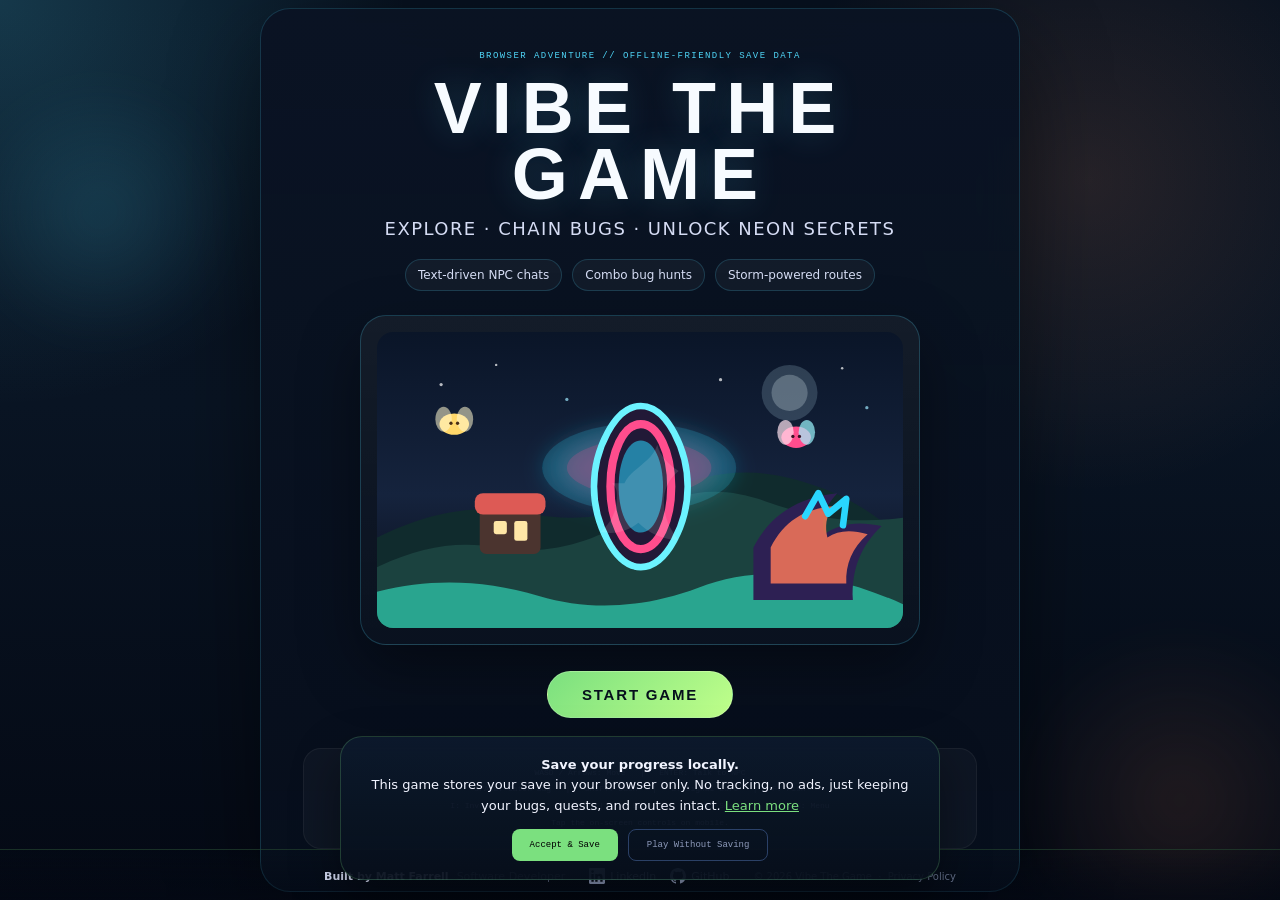
==== commit dc567711: "Add site footer with author, social links, and copyright" ====
--- a/index.html
+++ b/index.html
@@ -185,9 +185,32 @@
           Tap the on-screen controls on mobile.
         </div>
       </div>
-      <div class="footer-links">
-        <a href="privacy.html">Privacy Policy</a>
-      </div>
+      <footer class="site-footer">
+        <div class="footer-inner">
+          <div class="footer-author">
+            <span class="footer-name">Built by Matt Farrell</span>
+            <span class="footer-title">Software Developer</span>
+          </div>
+          <div class="footer-links">
+            <a class="footer-link" href="https://www.linkedin.com/in/matt-h-farrell/" target="_blank" rel="noopener noreferrer" aria-label="Matt Farrell on LinkedIn">
+              <svg class="footer-icon" width="20" height="20" viewBox="0 0 24 24" fill="currentColor" aria-hidden="true">
+                <path d="M20.447 20.452h-3.554v-5.569c0-1.328-.027-3.037-1.852-3.037-1.853 0-2.136 1.445-2.136 2.939v5.667H9.351V9h3.414v1.561h.046c.477-.9 1.637-1.85 3.37-1.85 3.601 0 4.267 2.37 4.267 5.455v6.286zM5.337 7.433a2.062 2.062 0 0 1-2.063-2.065 2.064 2.064 0 1 1 2.063 2.065zm1.782 13.019H3.555V9h3.564v11.452zM22.225 0H1.771C.792 0 0 .774 0 1.729v20.542C0 23.227.792 24 1.771 24h20.451C23.2 24 24 23.227 24 22.271V1.729C24 .774 23.2 0 22.222 0h.003z"/>
+              </svg>
+              <span class="footer-link-label">LinkedIn</span>
+            </a>
+            <a class="footer-link" href="https://github.com/mhfarrell" target="_blank" rel="noopener noreferrer" aria-label="Matt Farrell on GitHub">
+              <svg class="footer-icon" width="20" height="20" viewBox="0 0 24 24" fill="currentColor" aria-hidden="true">
+                <path d="M12 0C5.374 0 0 5.373 0 12c0 5.302 3.438 9.8 8.207 11.387.599.111.793-.261.793-.577v-2.234c-3.338.726-4.033-1.416-4.033-1.416-.546-1.387-1.333-1.756-1.333-1.756-1.089-.745.083-.729.083-.729 1.205.084 1.839 1.237 1.839 1.237 1.07 1.834 2.807 1.304 3.492.997.107-.775.418-1.305.762-1.604-2.665-.305-5.467-1.334-5.467-5.931 0-1.311.469-2.381 1.236-3.221-.124-.303-.535-1.524.117-3.176 0 0 1.008-.322 3.301 1.23A11.509 11.509 0 0 1 12 5.803c1.02.005 2.047.138 3.006.404 2.291-1.552 3.297-1.23 3.297-1.23.653 1.653.242 2.874.118 3.176.77.84 1.235 1.911 1.235 3.221 0 4.609-2.807 5.624-5.479 5.921.43.372.823 1.102.823 2.222v3.293c0 .319.192.694.801.576C20.566 21.797 24 17.3 24 12c0-6.627-5.373-12-12-12z"/>
+              </svg>
+              <span class="footer-link-label">GitHub</span>
+            </a>
+          </div>
+          <div class="footer-copyright">
+            &copy; 2026 Vibe The Game &nbsp;&middot;&nbsp;
+            <a href="privacy.html" class="footer-privacy-link">Privacy Policy</a>
+          </div>
+        </div>
+      </footer>
     </div>
 
     <!-- Mobile Controls -->
--- a/css/style.css
+++ b/css/style.css
@@ -861,23 +861,85 @@
   line-height: 2.1;
 }
 
-#start-screen .footer-links {
-  position: absolute;
-  bottom: 18px;
+/* ---- SITE FOOTER ---- */
+.site-footer {
+  position: absolute;
+  bottom: 0;
+  left: 0;
+  right: 0;
   z-index: 1;
-  display: flex;
-  gap: 20px;
-}
-
-#start-screen .footer-links a {
-  font-family: var(--font-pixel);
-  font-size: 8px;
+  padding: 18px 24px 16px;
+  border-top: 1px solid var(--border-light);
+  background: linear-gradient(transparent, rgba(4, 9, 20, 0.6));
+}
+
+.footer-inner {
+  display: flex;
+  align-items: center;
+  justify-content: center;
+  gap: 24px;
+  flex-wrap: wrap;
+  font-family: var(--font-ui);
+  font-size: 11px;
+  color: var(--text-dim);
+}
+
+.footer-author {
+  display: flex;
+  align-items: center;
+  gap: 8px;
+}
+
+.footer-name {
+  font-weight: 600;
+  color: var(--text-soft);
+}
+
+.footer-title {
+  opacity: 0.6;
+}
+
+.footer-links {
+  display: flex;
+  gap: 14px;
+  align-items: center;
+}
+
+.footer-link {
+  display: flex;
+  align-items: center;
+  gap: 5px;
   color: var(--text-dim);
   text-decoration: none;
-  transition: color 0.2s;
-}
-
-#start-screen .footer-links a:hover {
+  transition: color var(--transition-fast);
+}
+
+.footer-link:hover {
+  color: var(--accent);
+}
+
+.footer-icon {
+  width: 16px;
+  height: 16px;
+  flex-shrink: 0;
+}
+
+.footer-link-label {
+  font-size: 11px;
+}
+
+.footer-copyright {
+  font-size: 10px;
+  opacity: 0.7;
+}
+
+.footer-privacy-link {
+  color: var(--text-dim);
+  text-decoration: none;
+  transition: color var(--transition-fast);
+}
+
+.footer-privacy-link:hover {
   color: var(--accent);
 }
 
@@ -1102,7 +1164,9 @@
   .start-art-frame { width: min(100%, calc(100vw - 56px)); }
   .start-badges { gap: 8px; }
   .start-badge { font-size: 11px; }
-  #start-screen .footer-links { position: static; margin-top: 18px; }
+  .site-footer { position: static; padding: 14px 16px 12px; }
+  .footer-inner { gap: 12px; font-size: 10px; }
+  .footer-icon { width: 14px; height: 14px; }
   #cookie-banner { width: min(100%, calc(100vw - 20px)); bottom: 10px; }
   .cookie-btns { flex-direction: column; }
   #mobile-controls { display: block; }
